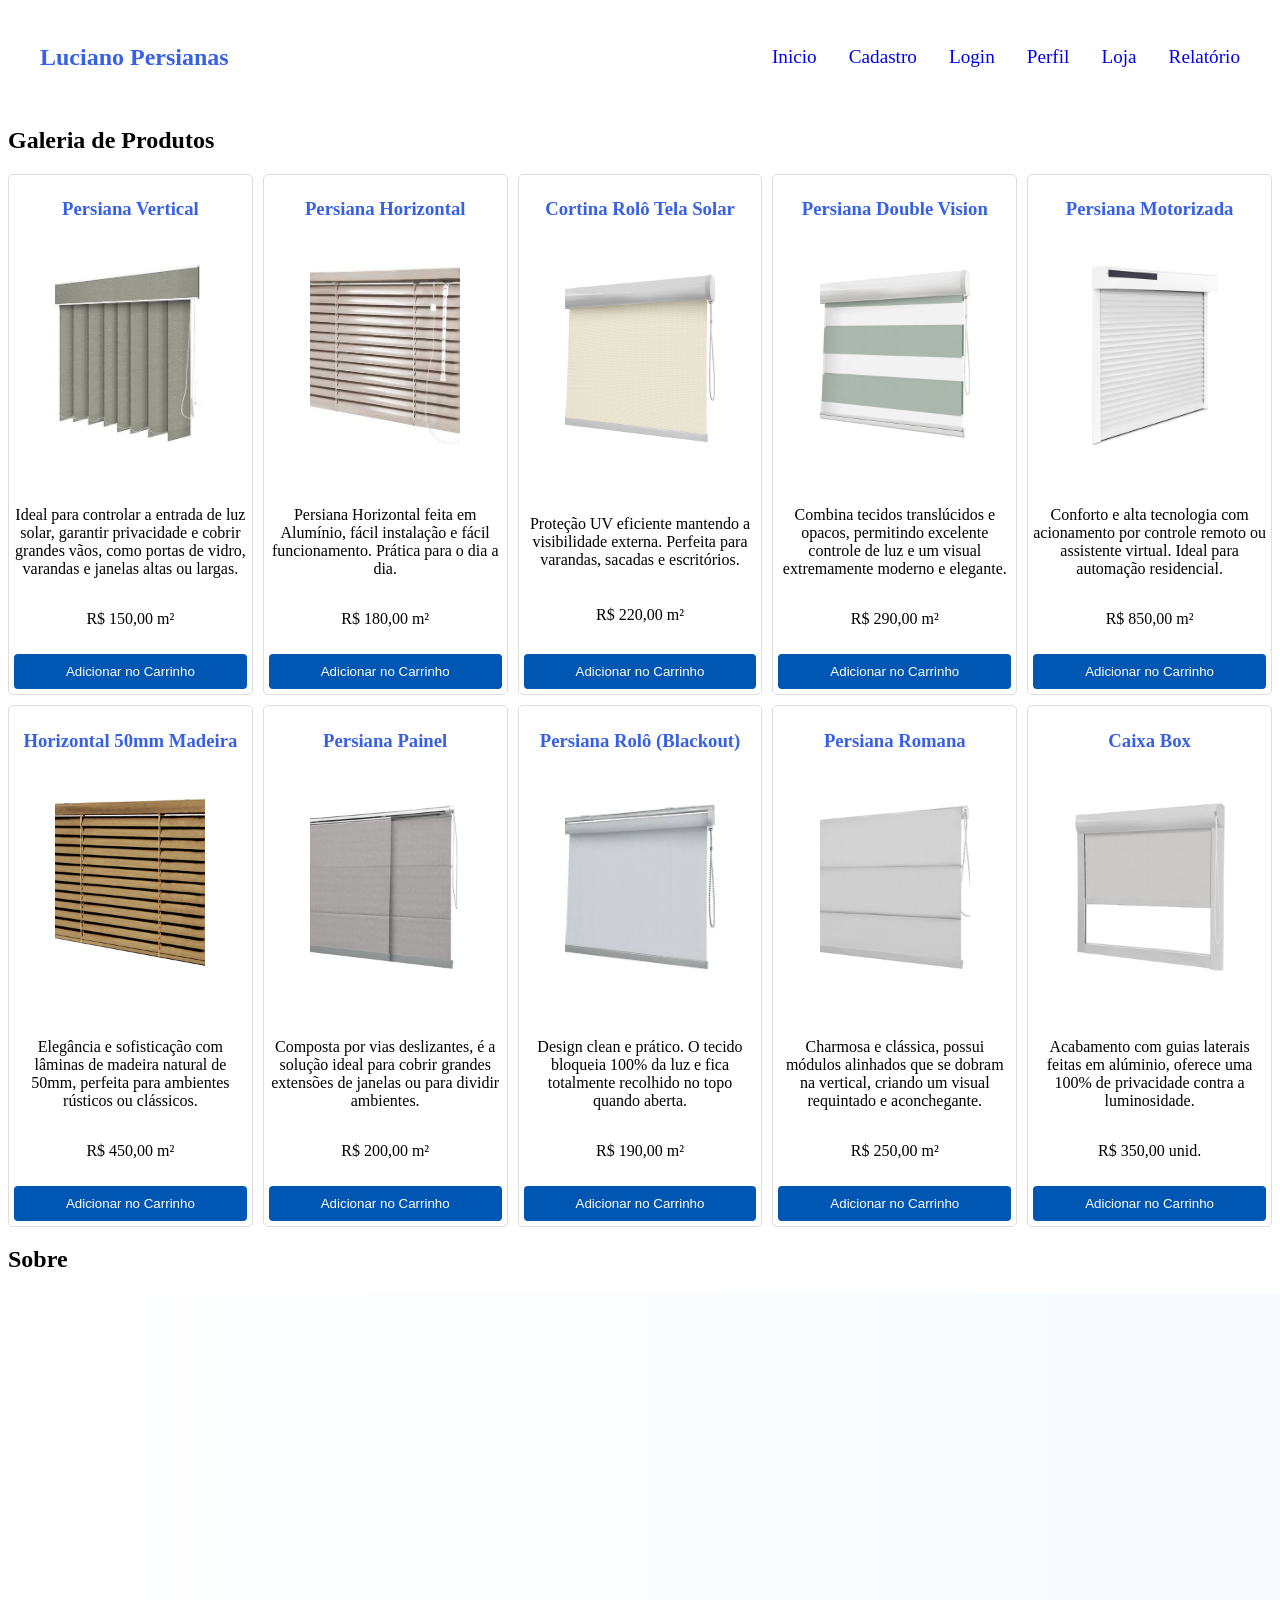
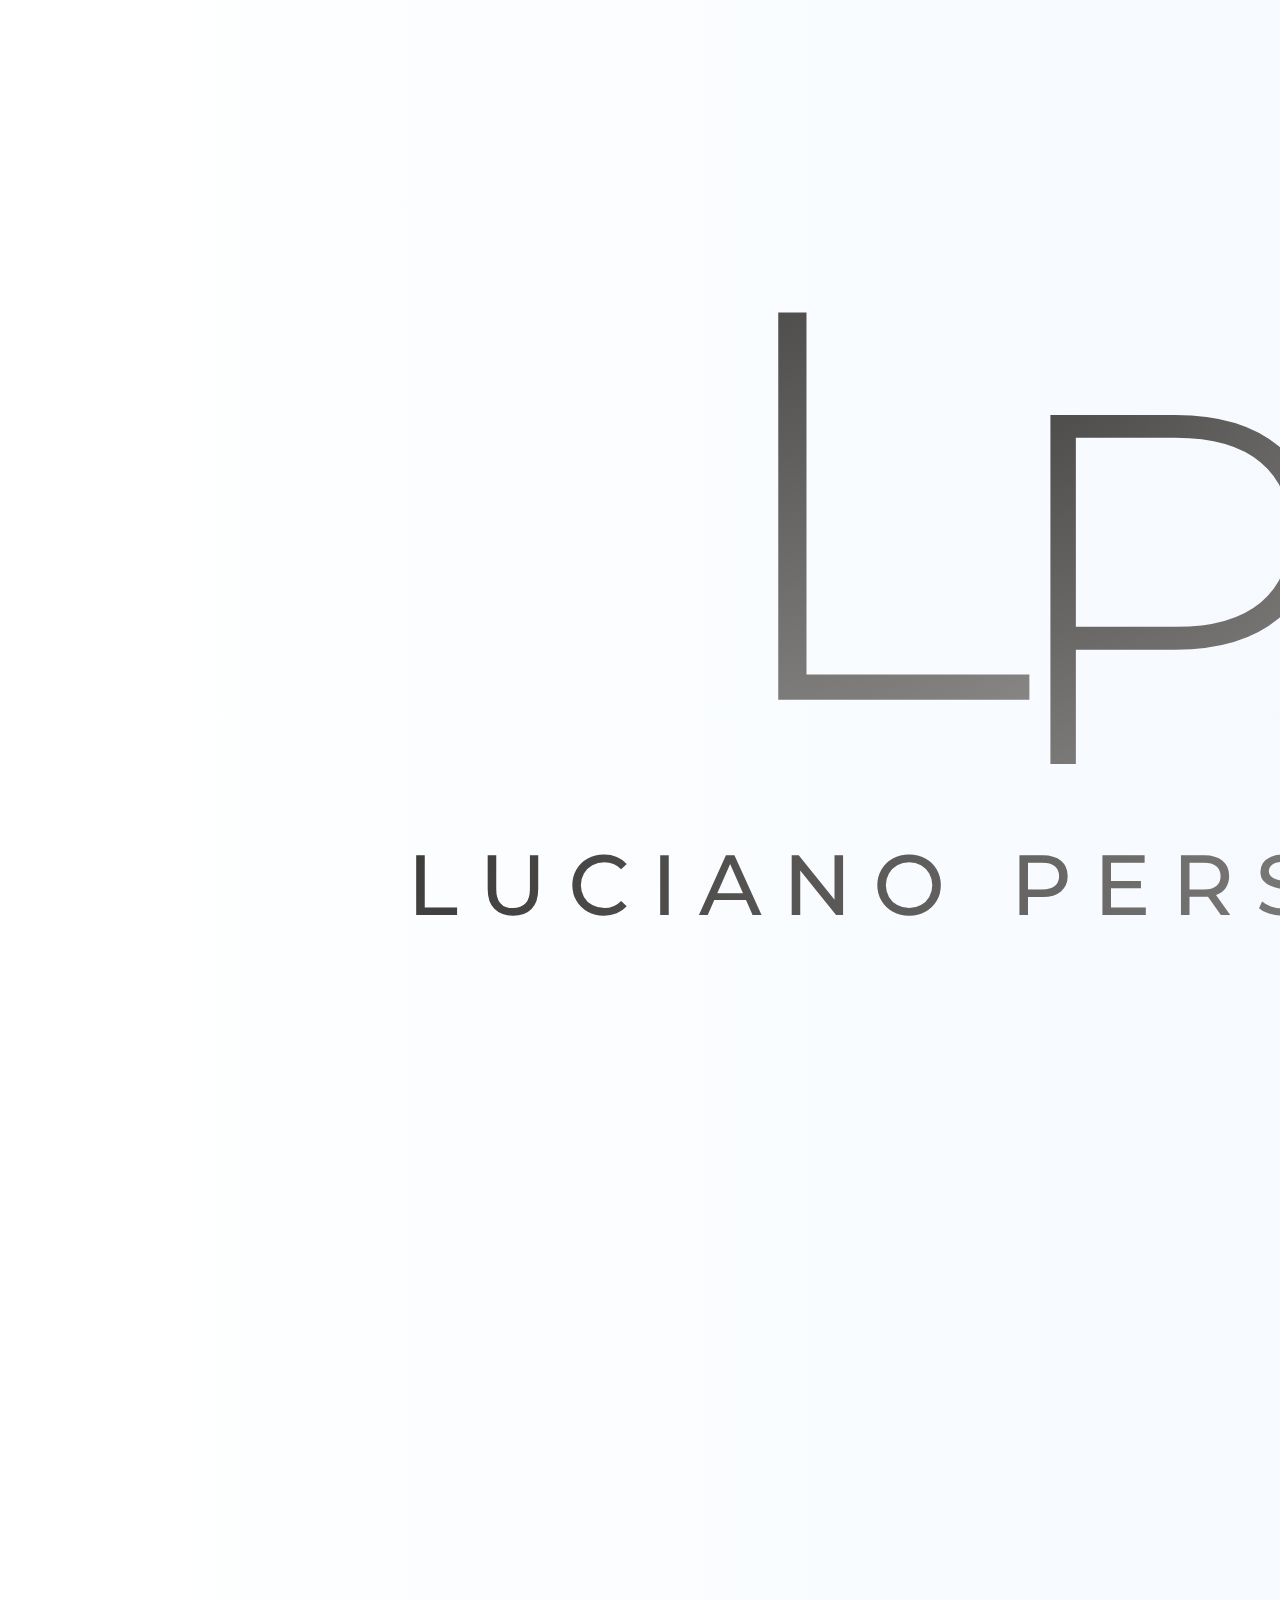
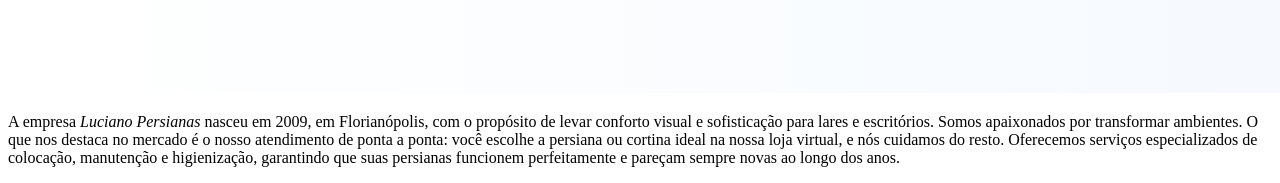
==== index.html @ e9056ab2 "Add: Seção de descrição e sobe a loja, além de adição de tags H2 para representar as seções" ====
<!DOCTYPE html>
<html lang="pt-br">
<head>
    <meta charset="UTF-8">
    <meta name="viewport" content="width=device-width, initial-scale=1.0">
    <title>Luciano Persianas - Loja Virtual</title>
    <link rel="shortcut icon" href="projeto-luciano-persianas/assets/images/logoFavIcon.png" type="image/x-icon">
    <link rel="stylesheet" href="projeto-luciano-persianas/css/base.css">
</head>
<body>
    <header>
        <nav class="navbar">
            <h1>Luciano Persianas</h1>
            <ul class="nav-links">
                <li><a href="#galeria-produtos">Inicio</a></li>
                <li><a href="projeto-luciano-persianas/pages/cadastro.html">Cadastro</a></li>
                <li><a href="projeto-luciano-persianas/pages/login.html">Login</a></li>
                <li><a href="projeto-luciano-persianas/pages/perfil.html">Perfil</a></li>
                <li><a href="projeto-luciano-persianas/pages/loja.html">Loja</a></li>
                <li><a href="projeto-luciano-persianas/pages/relatorio.html">Relatório</a></li>
            </ul>
        </nav>
    </header>
    <main>
        <h2>Galeria de Produtos</h2>
        <section class="galeria-produtos">
            <article class="cartao-produto">
                <h3>Persiana Vertical</h3>
                <figure>
                    <img src="projeto-luciano-persianas/assets/images/persianaVertical.jpg" alt="Imagem de Persiana Vertical" class="img-produto">
                </figure>
                <p>Ideal para controlar a entrada de luz solar, garantir privacidade e cobrir grandes vãos, como portas de vidro, varandas e janelas altas ou largas.</p>
                <p class="preco-produto">R$ 150,00 m²</p>
                <button>Adicionar no Carrinho</button>
            </article>
            <article class="cartao-produto">
                <h3>Persiana Horizontal</h3>
                <figure>
                    <img src="projeto-luciano-persianas/assets/images/persianaHorizontal.jpg" alt="Imagem de Persiana Horizontal" class="img-produto">
                </figure>
                <p>Persiana Horizontal feita em Alumínio, fácil instalação e fácil funcionamento. Prática para o dia a dia.</p>
                <p class="preco-produto">R$ 180,00 m²</p>
                <button>Adicionar no Carrinho</button>
            </article>
            <article class="cartao-produto">
                <h3>Cortina Rolô Tela Solar</h3>
                <figure>
                    <img src="projeto-luciano-persianas/assets/images/cortinaRoloTelaSolar.jpg" alt="Imagem de Cortina Rolô Tela Solar" class="img-produto">
                </figure>
                <p>Proteção UV eficiente mantendo a visibilidade externa. Perfeita para varandas, sacadas e escritórios.</p>
                <p class="preco-produto">R$ 220,00 m²</p>
                <button>Adicionar no Carrinho</button>
            </article>
            <article class="cartao-produto">
                <h3>Persiana Double Vision</h3>
                <figure>
                    <img src="projeto-luciano-persianas/assets/images/doubleVision.jpg" alt="Imagem de Persiana Double Vision" class="img-produto">
                </figure>
                <p>Combina tecidos translúcidos e opacos, permitindo excelente controle de luz e um visual extremamente moderno e elegante.</p>
                <p class="preco-produto">R$ 290,00 m²</p>
                <button>Adicionar no Carrinho</button>
            </article>
            <article class="cartao-produto">
                <h3>Persiana Motorizada</h3>
                <figure>
                    <img src="projeto-luciano-persianas/assets/images/motorizada.jpg.webp" alt="Imagem de Persiana Motorizada" class="img-produto">
                </figure>
                <p>Conforto e alta tecnologia com acionamento por controle remoto ou assistente virtual. Ideal para automação residencial.</p>
                <p class="preco-produto">R$ 850,00 m²</p>
                <button>Adicionar no Carrinho</button>
            </article>
            <article class="cartao-produto">
                <h3>Horizontal 50mm Madeira</h3>
                <figure>
                    <img src="projeto-luciano-persianas/assets/images/persianaHorizontal50mmMadeira.jpg" alt="Imagem de Persiana Horizontal Madeira" class="img-produto">
                </figure>
                <p>Elegância e sofisticação com lâminas de madeira natural de 50mm, perfeita para ambientes rústicos ou clássicos.</p>
                <p class="preco-produto">R$ 450,00 m²</p>
                <button>Adicionar no Carrinho</button>
            </article>
            <article class="cartao-produto">
                <h3>Persiana Painel</h3>
                <figure>
                    <img src="projeto-luciano-persianas/assets/images/persianaPainel.jpg" alt="Imagem de Persiana Painel" class="img-produto">
                </figure>
                <p>Composta por vias deslizantes, é a solução ideal para cobrir grandes extensões de janelas ou para dividir ambientes.</p>
                <p class="preco-produto">R$ 200,00 m²</p>
                <button>Adicionar no Carrinho</button>
            </article>
            <article class="cartao-produto">
                <h3>Persiana Rolô (Blackout)</h3>
                <figure>
                    <img src="projeto-luciano-persianas/assets/images/persianaRolo.jpg" alt="Imagem de Persiana Rolô" class="img-produto">
                </figure>
                <p>Design clean e prático. O tecido bloqueia 100% da luz e fica totalmente recolhido no topo quando aberta.</p>
                <p class="preco-produto">R$ 190,00 m²</p>
                <button>Adicionar no Carrinho</button>
            </article>
            <article class="cartao-produto">
                <h3>Persiana Romana</h3>
                <figure>
                    <img src="projeto-luciano-persianas/assets/images/persianaRomana.jpg" alt="Imagem de Persiana Romana" class="img-produto">
                </figure>
                <p>Charmosa e clássica, possui módulos alinhados que se dobram na vertical, criando um visual requintado e aconchegante.</p>
                <p class="preco-produto">R$ 250,00 m²</p>
                <button>Adicionar no Carrinho</button>
            </article>
            <article class="cartao-produto">
                <h3>Caixa Box</h3>
                <figure>
                    <img src="projeto-luciano-persianas/assets/images/caixaBox.jpg" alt="Imagem de Caixa Box" class="img-produto">
                </figure>
                <p>Acabamento com guias laterais feitas em alúminio, oferece uma 100% de privacidade contra a luminosidade.</p>
                <p class="preco-produto">R$ 350,00 unid.</p>
                <button>Adicionar no Carrinho</button>
            </article>
        </section>
        <h2>Sobre</h2>
        <section class="secao-descricao">
            <article class="layout-descricao">
                <figure>
                    <img src="projeto-luciano-persianas/assets/images/logo.png" alt="Logo empresa Luciano Persianas" class="logo">
                </figure>
            </article>
            <article class="texto-descricao">
                <p>A empresa <em>Luciano Persianas</em> nasceu em 2009, em Florianópolis, com o propósito de levar conforto visual e sofisticação para lares e escritórios. Somos apaixonados por transformar ambientes. O que nos destaca no mercado é o nosso atendimento de ponta a ponta: você escolhe a persiana ou cortina ideal na nossa loja virtual, e nós cuidamos do resto. Oferecemos serviços especializados de colocação, manutenção e higienização, garantindo que suas persianas funcionem perfeitamente e pareçam sempre novas ao longo dos anos.</p>
            </article>
        </section>
    </main>
    <footer>
    </footer>
</body>
</html>
---- projeto-luciano-persianas/css/base.css ----
body {
    background-color: rgb(255, 255, 255);
}

.navbar {
  display: flex;
  justify-content: space-between;
  align-items: center;
  padding: 1rem 2rem;
}

h1, h3 {
    color: rgb(55, 96, 233);
}

.nav-links {
  list-style: none;
  display: flex;
  gap: 2rem;
}

a {
    text-decoration: none;
    font-size: larger;
}

.galeria-produtos {
    display: grid;
    grid-template-columns: repeat(5, 1fr);
    grid-template-rows: repeat(2, auto);
    gap: 10px;
    margin: 0 auto;
}

.cartao-produto {
    border: 1px solid #ddd;
    border-radius: 5px;
    text-align: center;
    padding: 5px;
    display: flex;
    flex-direction: column;
    justify-content: space-between;
}

.img-produto {
    width: 150px;
    object-fit: cover;
    border-radius: 4px;
    margin-bottom: 15px;
    height: 200px;
}

.cartao-produto button {
    background-color: #0056b3;
    color: white;
    border: none;
    padding: 10px;
    border-radius: 4px;
    cursor: pointer;
    margin-top: 10px;
}

.cartao-produto button:hover {
    background-color: #004494;
}
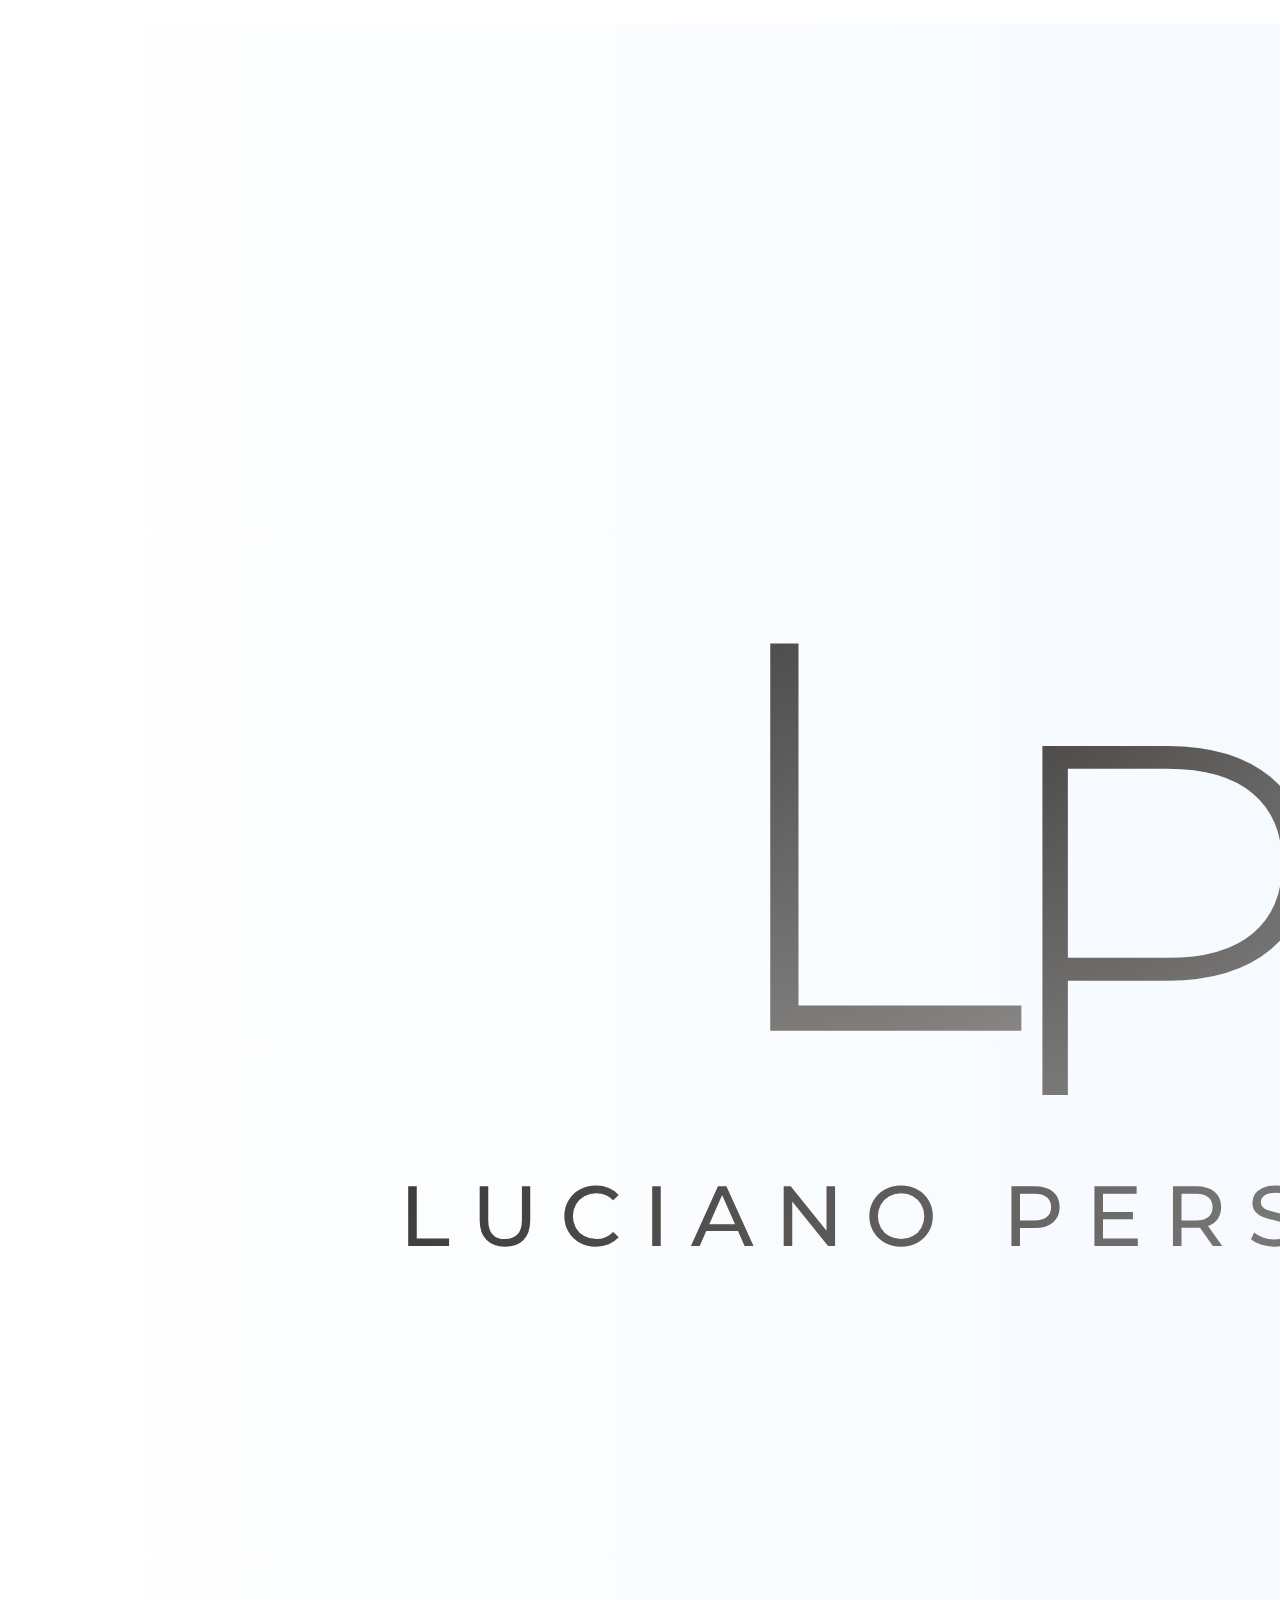
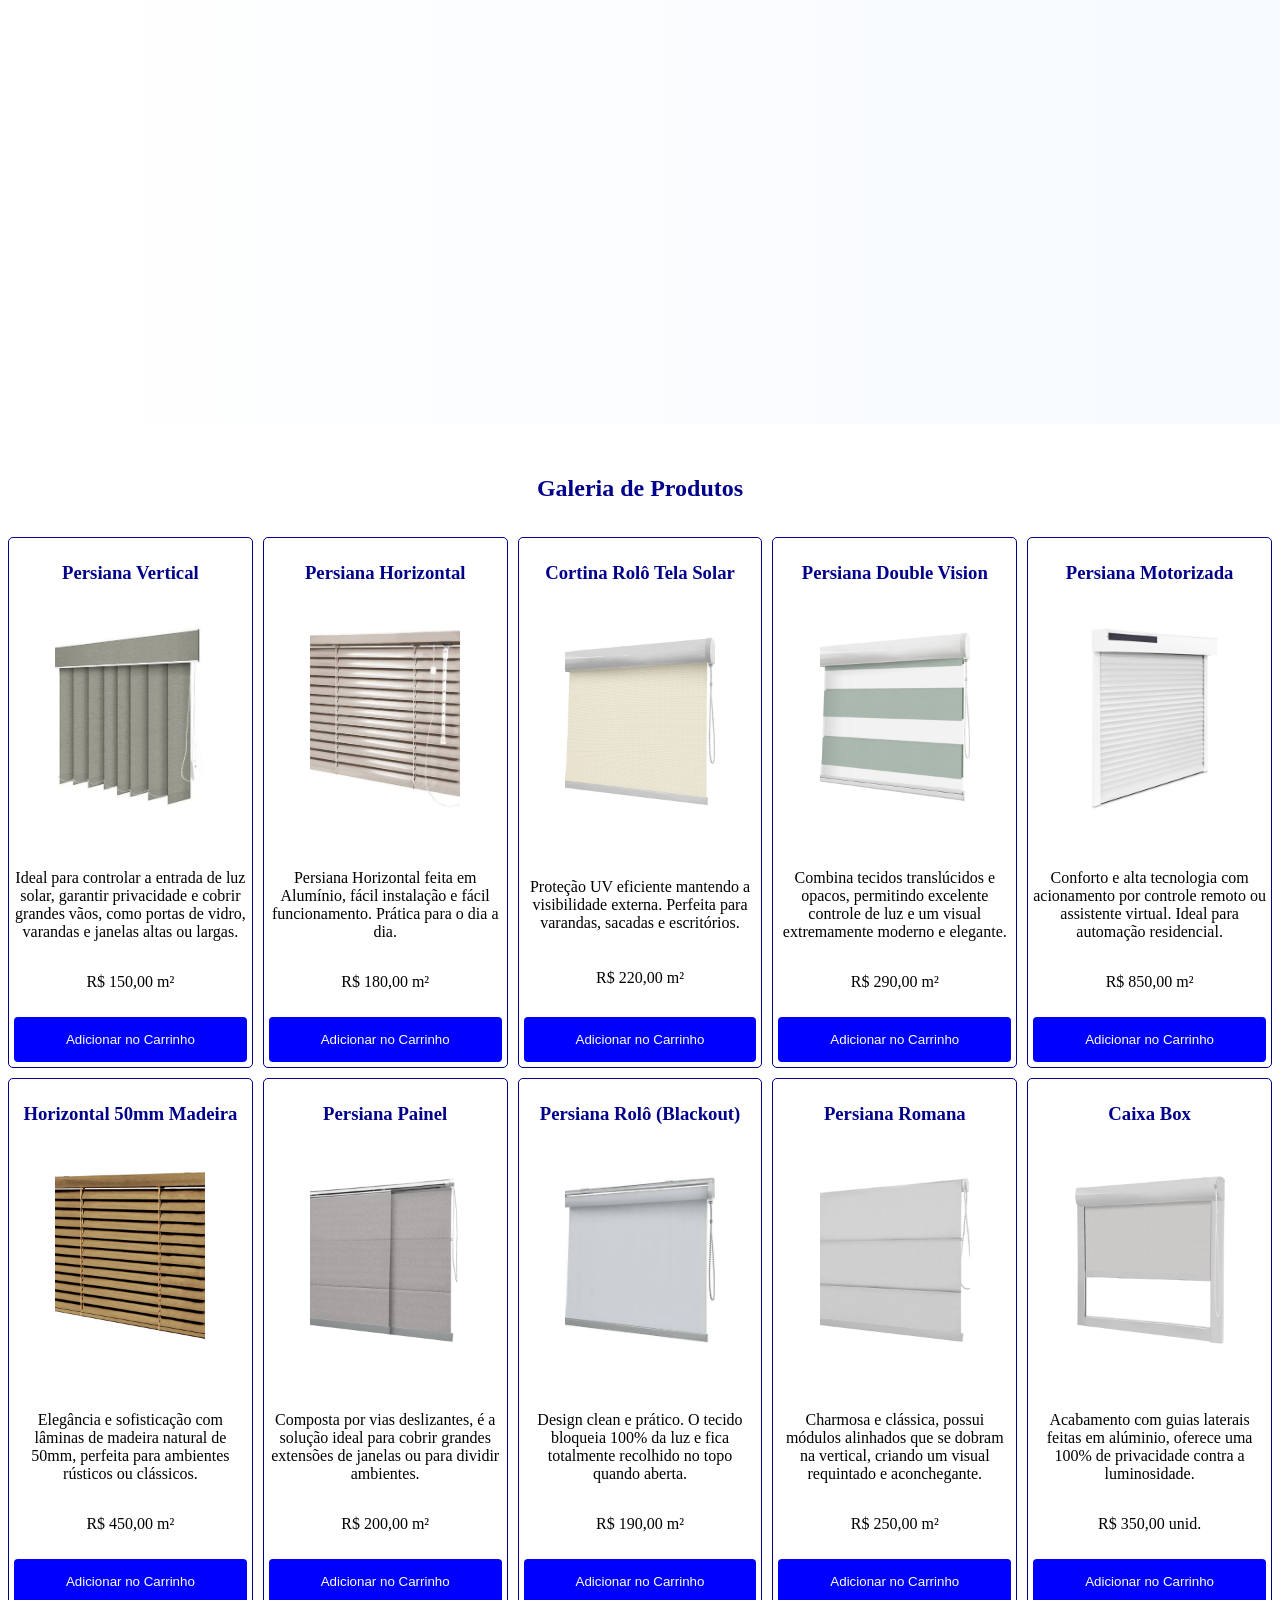
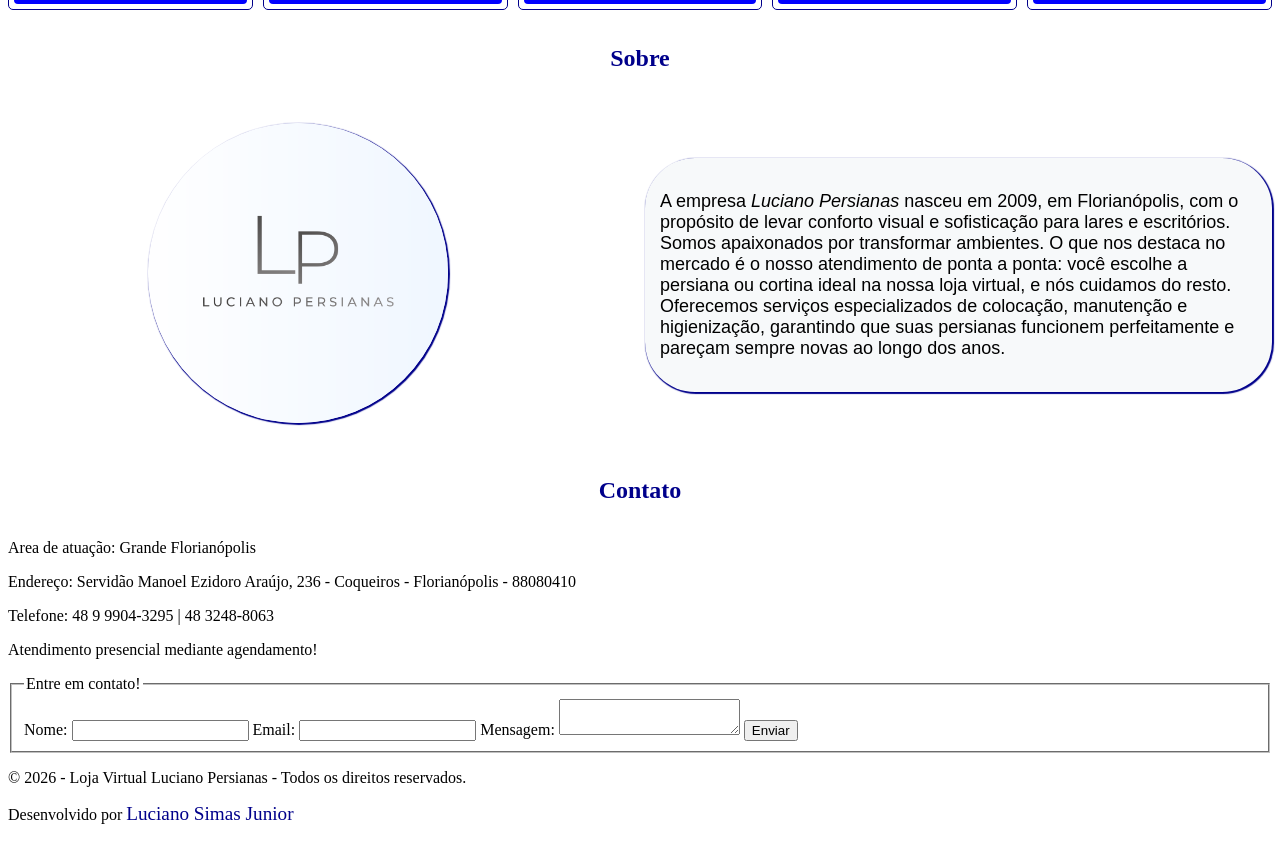
==== commit 582ae4f7: "Add: Estrutura HTML da seção de contato e footer" ====
--- a/index.html
+++ b/index.html
@@ -10,7 +10,7 @@
 <body>
     <header>
         <nav class="navbar">
-            <h1>Luciano Persianas</h1>
+            <img src="projeto-luciano-persianas/assets/images/logo.png" alt="Logo empresa Luciano Persianas" class="logo-navbar">
             <ul class="nav-links">
                 <li><a href="#galeria-produtos">Inicio</a></li>
                 <li><a href="projeto-luciano-persianas/pages/cadastro.html">Cadastro</a></li>
@@ -126,8 +126,33 @@
                 <p>A empresa <em>Luciano Persianas</em> nasceu em 2009, em Florianópolis, com o propósito de levar conforto visual e sofisticação para lares e escritórios. Somos apaixonados por transformar ambientes. O que nos destaca no mercado é o nosso atendimento de ponta a ponta: você escolhe a persiana ou cortina ideal na nossa loja virtual, e nós cuidamos do resto. Oferecemos serviços especializados de colocação, manutenção e higienização, garantindo que suas persianas funcionem perfeitamente e pareçam sempre novas ao longo dos anos.</p>
             </article>
         </section>
+        <h2>Contato</h2>
+        <section class="secao-contato">
+            <article class="info-contato">
+                <p><span>Area de atuação:  </span>Grande Florianópolis</p>
+                <p><span>Endereço:</span> Servidão Manoel Ezidoro Araújo, 236 - Coqueiros - Florianópolis - 88080410</p>
+                <p><span>Telefone:</span> 48 9 9904-3295 | 48 3248-8063</p>
+                <p class="info-contato-destaque">Atendimento presencial mediante agendamento!</p>
+            </article>
+            <article>
+                <form action="" class="form-contato">
+                    <fieldset>
+                        <legend>Entre em contato!</legend>
+                        <label for="nome">Nome:</label>
+                        <input type="text" name="nome" id="nome" required>
+                        <label for="email">Email: </label>
+                        <input type="email" name="email" id="email"required>
+                        <label for="mensagem">Mensagem:</label>
+                        <textarea name="mensagem" id="mensagem"></textarea>
+                        <button type="submit">Enviar</button>
+                    </fieldset>
+                </form>
+            </article>
+        </section>
     </main>
     <footer>
+        <p>&copy; 2026 - Loja Virtual Luciano Persianas - Todos os direitos reservados.</p>
+        <p>Desenvolvido por <a href="https://github.com/thesimas" target="_blank">Luciano Simas Junior</a></p>
     </footer>
 </body>
 </html>
--- a/projeto-luciano-persianas/css/base.css
+++ b/projeto-luciano-persianas/css/base.css
@@ -1,5 +1,5 @@
 body {
-    background-color: rgb(255, 255, 255);
+    background-color: white;
 }
 
 .navbar {
@@ -10,7 +10,13 @@
 }
 
 h1, h3 {
-    color: rgb(55, 96, 233);
+    color: darkblue;
+}
+
+h2 {
+    text-align: center;
+    padding: 15px;
+    color: darkblue;
 }
 
 .nav-links {
@@ -22,6 +28,11 @@
 a {
     text-decoration: none;
     font-size: larger;
+    color: darkblue;
+}
+
+a:hover{
+    color: blue;
 }
 
 .galeria-produtos {
@@ -33,7 +44,7 @@
 }
 
 .cartao-produto {
-    border: 1px solid #ddd;
+    border: 1px solid darkblue;
     border-radius: 5px;
     text-align: center;
     padding: 5px;
@@ -51,15 +62,40 @@
 }
 
 .cartao-produto button {
-    background-color: #0056b3;
+    background-color: blue;
     color: white;
     border: none;
-    padding: 10px;
+    padding: 15px;
     border-radius: 4px;
     cursor: pointer;
     margin-top: 10px;
 }
 
 .cartao-produto button:hover {
-    background-color: #004494;
+    background-color: darkblue;
+}
+
+.secao-descricao {
+    display: grid;
+    grid-template-columns: repeat(2, 1fr);
+    grid-template-rows: repeat(1, auto);
+    gap: 10px;
+    margin: 0 auto;
+}
+
+.logo {                         
+    width: 300px;
+    border-radius: 150px;
+    margin-left: 100px;
+    box-shadow: 1px 1px 1px 1px darkblue;
+}
+
+.texto-descricao {
+    font-size: large;
+    font-family: 'Segoe UI', Tahoma, Geneva, Verdana, sans-serif;
+    margin: auto;
+    padding: 15px;
+    background-color: rgb(247, 249, 250);
+    border-radius: 50px;
+    box-shadow: 1px 1px 1px 1px darkblue;
 }
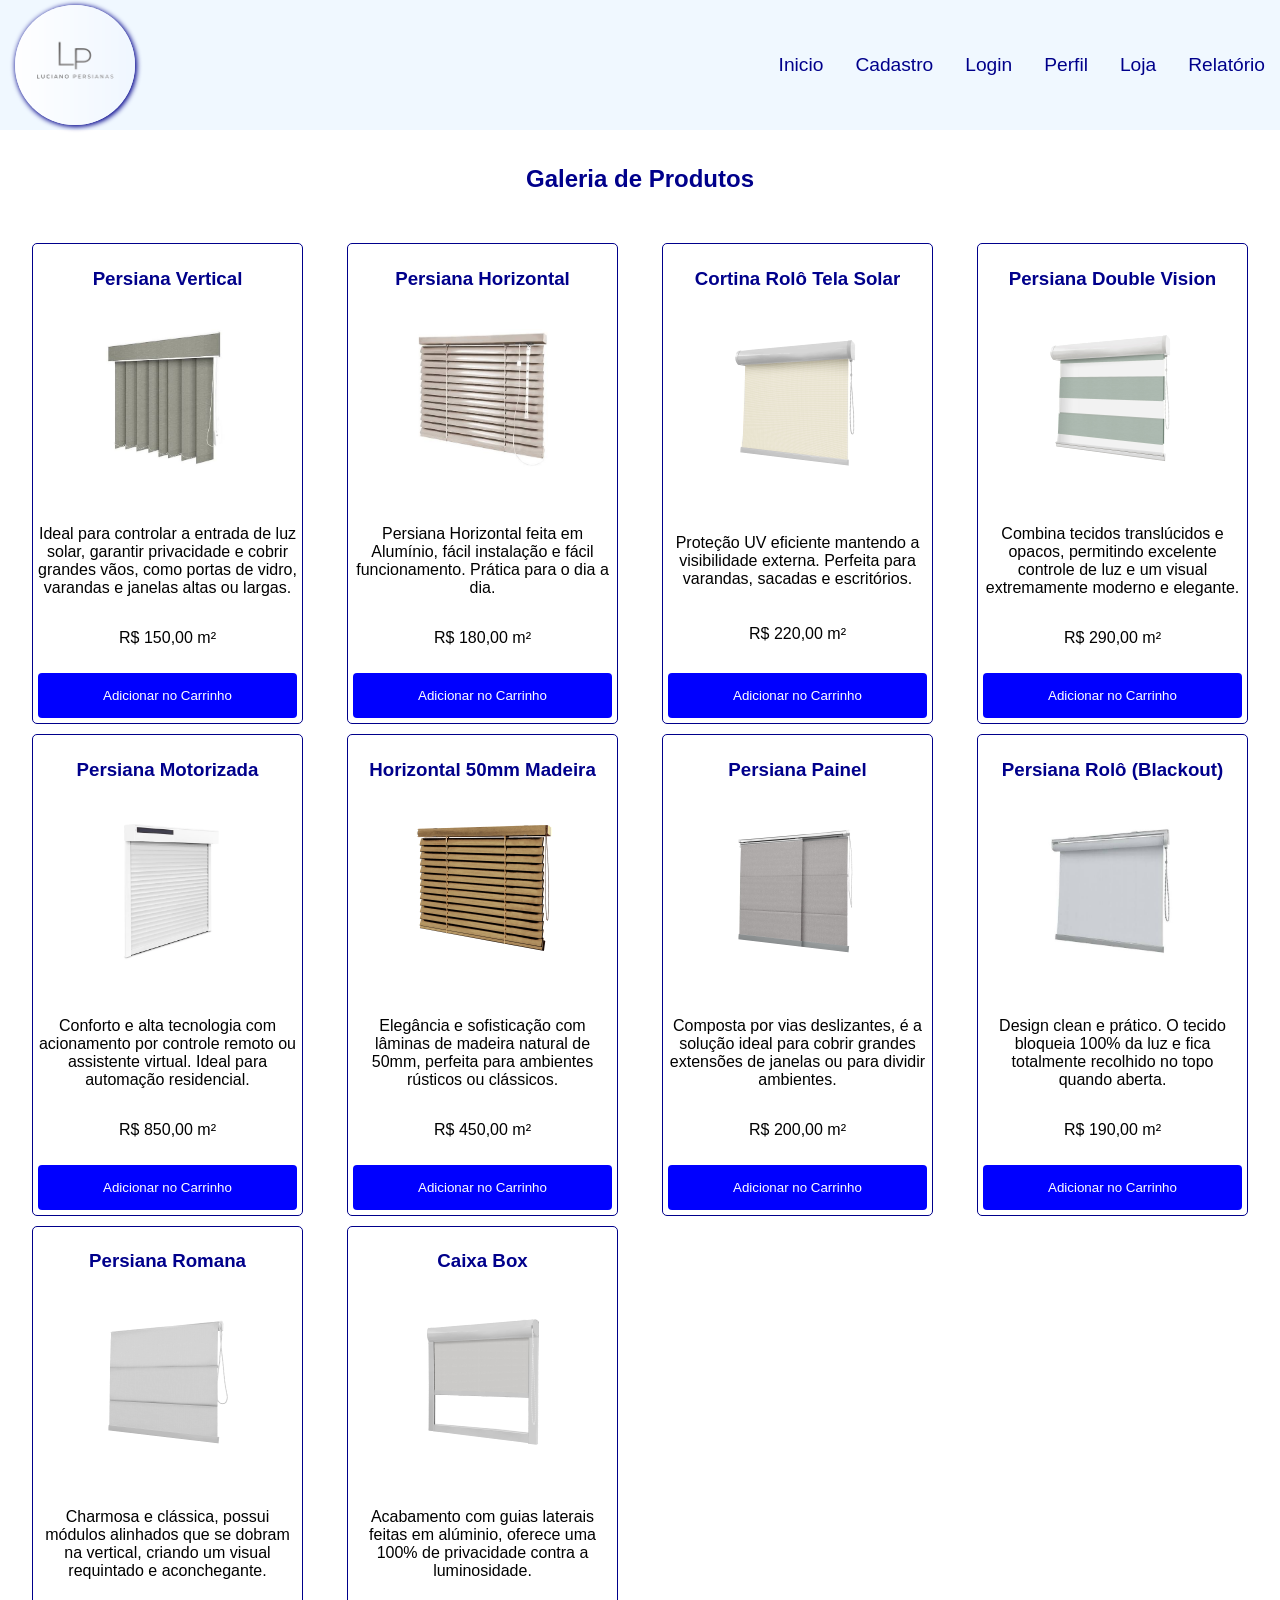
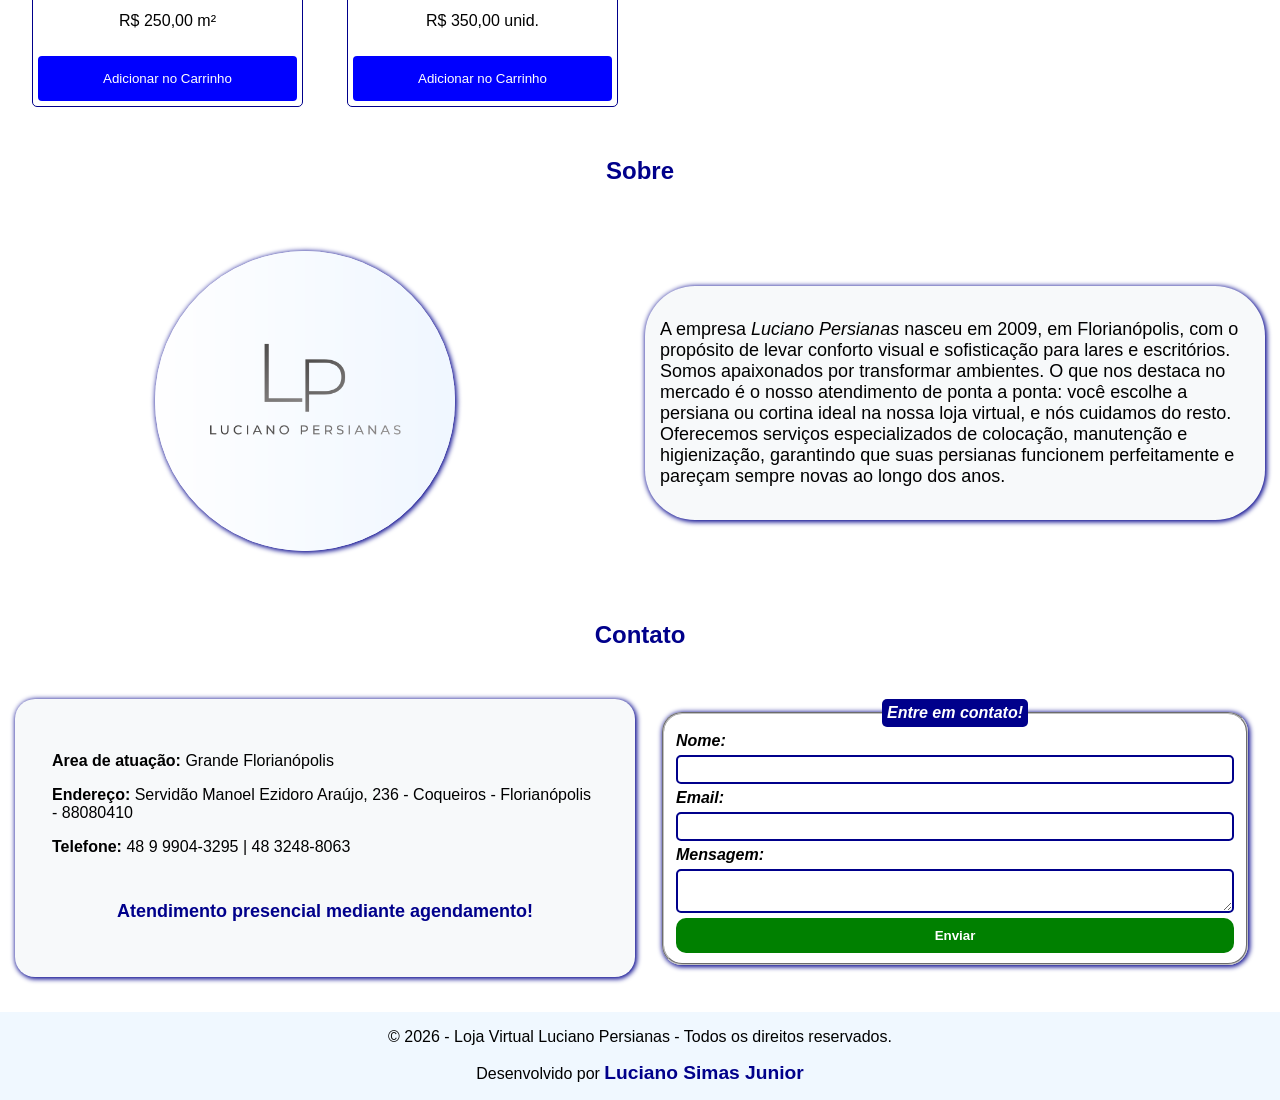
==== commit bd15b87b: "Refactor: Descentralização das responsabilidades dos css." ====
--- a/index.html
+++ b/index.html
@@ -5,7 +5,12 @@
     <meta name="viewport" content="width=device-width, initial-scale=1.0">
     <title>Luciano Persianas - Loja Virtual</title>
     <link rel="shortcut icon" href="projeto-luciano-persianas/assets/images/logoFavIcon.png" type="image/x-icon">
+    <link rel="stylesheet" href="projeto-luciano-persianas/css/forms.css">
     <link rel="stylesheet" href="projeto-luciano-persianas/css/base.css">
+    <link rel="stylesheet" href="projeto-luciano-persianas/css/layout.css">
+    <link rel="stylesheet" href="projeto-luciano-persianas/css/cards.css">
+    <link rel="stylesheet" href="projeto-luciano-persianas/css/componentes.css">
+    <link rel="stylesheet" href="../css/responsivo.css">
 </head>
 <body>
     <header>
@@ -135,8 +140,8 @@
                 <p class="info-contato-destaque">Atendimento presencial mediante agendamento!</p>
             </article>
             <article>
-                <form action="" class="form-contato">
-                    <fieldset>
+                <form action="">
+                    <fieldset class="form-contato">
                         <legend>Entre em contato!</legend>
                         <label for="nome">Nome:</label>
                         <input type="text" name="nome" id="nome" required>
--- a/projeto-luciano-persianas/css/forms.css
+++ b/projeto-luciano-persianas/css/forms.css
@@ -0,0 +1,99 @@
+/* Estilização de Formulario */
+
+fieldset {
+    display: flex;
+    flex-direction: column;
+    box-shadow: 1px 1px 5px 1px darkblue;
+    gap: 3px;
+    margin: 30px auto;
+    width: 50%;
+    border-radius: 10px;
+}
+
+legend {
+    text-align: center;
+    background-color: darkblue;
+    border-radius: 5px;
+    color: white;
+    padding: 5px;
+    font-weight: bold;
+}
+
+fieldset label, legend {
+    font-weight: bold;
+    font-style: italic;
+}
+
+fieldset input, textarea{
+    padding: 5px;
+    border: 2px solid darkblue;
+    border-radius: 5px;
+    max-height: max-content;
+}
+
+fieldset button {
+    padding: 10px;
+    border: none;
+    background-color: green;
+    color: white;
+    cursor: pointer;
+    font-weight: bolder;
+    border-radius: 10px;
+}
+
+fieldset button:hover {
+    background-color: darkgreen;
+}
+
+
+/* Estilização da Tabela Pedidos no perfil */
+
+table {
+    padding: 10px;
+    border: 1px solid darkblue;
+    border-radius: 10px;
+    box-shadow: 1px 1px 5px 1px darkblue;
+    width: 90%;
+}
+
+table th, td {
+    padding: 8px;
+    background-color: aliceblue;
+    text-align: left;
+    border-bottom: 5px solid #0857e0;
+}
+
+/* Estilização das Mensagens abaixo do forms de cadastro e login*/
+
+.login {
+    margin: auto;
+    width: 50%;
+}
+
+.cadastro {
+    margin: 0 auto;
+    width: 50%;
+}
+
+.cadastro-logar {
+    text-align: center;
+    margin: auto;
+    font-weight: bold;
+    width: 50%;
+}
+
+/* Ajuste na altura do form do login */
+
+.form-login {
+    margin-top: 100px;
+}
+
+
+/* Estilização do FORMS no index */
+.form-contato {
+    box-shadow: 1px 1px 5px 1px darkblue;
+    gap: 5px;
+    margin:  0 auto;
+    border-radius: 20px;
+    width: 90%;
+}
--- a/projeto-luciano-persianas/css/base.css
+++ b/projeto-luciano-persianas/css/base.css
@@ -1,12 +1,15 @@
 body {
+    margin: 0;
+    padding: 0;
     background-color: white;
+    font-family: Arial, Helvetica, sans-serif;
+    display: flex;
+    flex-direction: column;
+    min-height: 100vh;
 }
 
-.navbar {
-  display: flex;
-  justify-content: space-between;
-  align-items: center;
-  padding: 1rem 2rem;
+main {
+    flex: 1;
 }
 
 h1, h3 {
@@ -19,12 +22,6 @@
     color: darkblue;
 }
 
-.nav-links {
-  list-style: none;
-  display: flex;
-  gap: 2rem;
-}
-
 a {
     text-decoration: none;
     font-size: larger;
@@ -34,68 +31,3 @@
 a:hover{
     color: blue;
 }
-
-.galeria-produtos {
-    display: grid;
-    grid-template-columns: repeat(5, 1fr);
-    grid-template-rows: repeat(2, auto);
-    gap: 10px;
-    margin: 0 auto;
-}
-
-.cartao-produto {
-    border: 1px solid darkblue;
-    border-radius: 5px;
-    text-align: center;
-    padding: 5px;
-    display: flex;
-    flex-direction: column;
-    justify-content: space-between;
-}
-
-.img-produto {
-    width: 150px;
-    object-fit: cover;
-    border-radius: 4px;
-    margin-bottom: 15px;
-    height: 200px;
-}
-
-.cartao-produto button {
-    background-color: blue;
-    color: white;
-    border: none;
-    padding: 15px;
-    border-radius: 4px;
-    cursor: pointer;
-    margin-top: 10px;
-}
-
-.cartao-produto button:hover {
-    background-color: darkblue;
-}
-
-.secao-descricao {
-    display: grid;
-    grid-template-columns: repeat(2, 1fr);
-    grid-template-rows: repeat(1, auto);
-    gap: 10px;
-    margin: 0 auto;
-}
-
-.logo {                         
-    width: 300px;
-    border-radius: 150px;
-    margin-left: 100px;
-    box-shadow: 1px 1px 1px 1px darkblue;
-}
-
-.texto-descricao {
-    font-size: large;
-    font-family: 'Segoe UI', Tahoma, Geneva, Verdana, sans-serif;
-    margin: auto;
-    padding: 15px;
-    background-color: rgb(247, 249, 250);
-    border-radius: 50px;
-    box-shadow: 1px 1px 1px 1px darkblue;
-}
--- a/projeto-luciano-persianas/css/layout.css
+++ b/projeto-luciano-persianas/css/layout.css
@@ -0,0 +1,49 @@
+/* Estilização do Navbar e footer */
+.navbar {
+  display: flex;
+  justify-content: space-between;
+  align-items: center;
+  padding: 15px;
+  background-color: aliceblue;
+  height: 100px;
+}
+
+.nav-links {
+  list-style: none;
+  display: flex;
+  gap: 2rem;
+}
+
+.logo-navbar {                        
+    width: 120px;
+    box-shadow: 1px 1px 5px 1px darkblue;
+    border-radius: 70px;
+}
+
+footer {
+    text-align: center;
+    background-color: aliceblue;
+}
+
+footer p a {
+    text-decoration: none;
+    font-weight: bold;
+    color: darkblue;
+}
+
+/* Estilização do MAIN de RELATORIO.html */
+.relatorio-display-grid {
+    display: grid;
+    grid-template-columns: 1fr 1fr;
+    gap: 5px;
+    margin: 1rem 1rem; 
+    padding: 10px;
+}
+
+/* Estilização do MAIN de LOJA.html */
+.loja-display-grid {
+    display: grid;
+    grid-template-columns: 2fr 1fr;
+    gap: 5px;
+    margin: 1rem 1rem;
+}
--- a/projeto-luciano-persianas/css/cards.css
+++ b/projeto-luciano-persianas/css/cards.css
@@ -0,0 +1,42 @@
+/* Estilização dos Cards */
+
+.galeria-produtos {
+    display: grid;
+    grid-template-columns: repeat(auto-fit, minmax(280px, 1fr));
+    grid-template-rows: repeat(2, auto);
+    gap: 10px;
+    margin: 0 auto;
+    padding: 15px;
+}
+
+.cartao-produto {
+    border: 1px solid darkblue;
+    border-radius: 5px;
+    text-align: center;
+    padding: 5px;
+    display: flex;
+    flex-direction: column;
+    justify-content: space-between;
+}
+
+.img-produto {
+    width: 150px;
+    object-fit: cover;
+    border-radius: 4px;
+    margin-bottom: 15px;
+    height: 200px;
+}
+
+.cartao-produto button {
+    background-color: blue;
+    color: white;
+    border: none;
+    padding: 15px;
+    border-radius: 4px;
+    cursor: pointer;
+    margin-top: 10px;
+}
+
+.cartao-produto button:hover {
+    background-color: darkblue;
+}
--- a/projeto-luciano-persianas/css/componentes.css
+++ b/projeto-luciano-persianas/css/componentes.css
@@ -0,0 +1,158 @@
+/* ------------------ Vai reunir todas as classes aleatoria dos html's ------------------ */
+
+/* Estilização do SOBRE no index */
+.secao-descricao {
+    display: grid;
+    grid-template-columns: repeat(2, 1fr);
+    grid-template-rows: repeat(1, auto);
+    gap: 10px;
+    margin: 0 auto;
+    padding: 15px;
+}
+
+.logo {                         
+    width: 300px;
+    border-radius: 150px;
+    margin-left: 100px;
+    box-shadow: 1px 1px 5px 1px darkblue;
+}
+
+.texto-descricao {
+    font-size: large;
+    margin: auto;
+    padding: 15px;
+    background-color: rgb(247, 249, 250);
+    border-radius: 50px;
+    box-shadow: 1px 1px 5px 1px darkblue;
+}
+
+/* Estilização da seção de contato do index  */
+.secao-contato {
+    display: grid;
+    grid-template-columns: repeat(2, 1fr);
+    grid-template-rows: repeat(1, auto);
+    gap: 10px;
+    margin: 20px auto;
+    padding: 15px;
+}
+
+.info-contato {
+    margin: auto;
+    font-size: medium;
+    padding: 37px;
+    background-color: rgb(247, 249, 250);
+    box-shadow: 1px 1px 5px 1px darkblue;
+    border-radius: 20px;
+}
+
+.info-contato-destaque{
+    text-align: center;
+    font-weight: bold;
+    font-size: large;
+    margin-top: 45px;
+    color: darkblue;
+}
+
+.info-contato span {
+    font-weight: bold;
+}
+
+/* Estilização do Perfil - Formulario de Edição do perfil */
+.espaco-foto {
+    margin: 5px auto;
+}
+
+.foto-perfil {
+    width: 100px;
+}
+
+.perfil-grid {
+    display: grid;
+    grid-template-columns: 1fr 1fr;
+    padding: 15px;
+}
+
+/* Formatação do Layout do conteudo principal de LOJA - produtos e carrinhos*/
+
+.coluna-produtos {
+    display: grid;
+    grid-template-columns: 1fr 1fr;
+    gap: 1rem;
+}
+
+/* Ajuste no Card do Produto de LOJA */
+.cartao-produto {
+    margin: 0 auto;
+    width: 85%;
+}
+
+.img-produto {
+    width: 150px;
+    object-fit: cover;
+    height: 150px;
+}
+
+/* Ajuste na tabela de LOJA - celula e botão*/
+.valor-total {
+    font-weight: bold;
+    font-size: small;
+}
+
+.btn-compra {
+    border: none;
+    cursor: pointer;
+    width: 100%;
+    padding: 10px;
+    background-color: green;
+    color: white;
+    font-weight: bolder;
+    font-size: large;
+}
+
+.btn-remover {
+    cursor: pointer;
+    background-color: red;
+    color: white;
+    border: none;
+    padding: 5px;
+    font-weight: bolder;
+    font-size: small;
+}
+
+/* Estilização do Filtro RELATORIO*/
+.filtro {
+    display: flex;
+    background-color: aliceblue;
+    box-shadow: 1px 1px 5px 1px darkblue;
+    border-radius: 15px;
+    justify-content: space-between;
+    width: 90%;
+    margin-bottom: 20px;
+    margin: auto;
+}
+
+.logo-lupa {
+    width: 50px;
+    border-radius: 50px;
+}
+
+.filtro label {
+    margin: auto;
+}
+
+.filtro select, button, input {
+    border-radius: 15px;
+    cursor: pointer;
+    text-align: center;
+}
+
+.btn-pesquisar {
+    background-color: green;
+    font-size: medium;
+    font-weight: bold;
+    color: white;
+}
+
+.btn-pesquisar:hover{
+    background-color: darkgreen;
+}
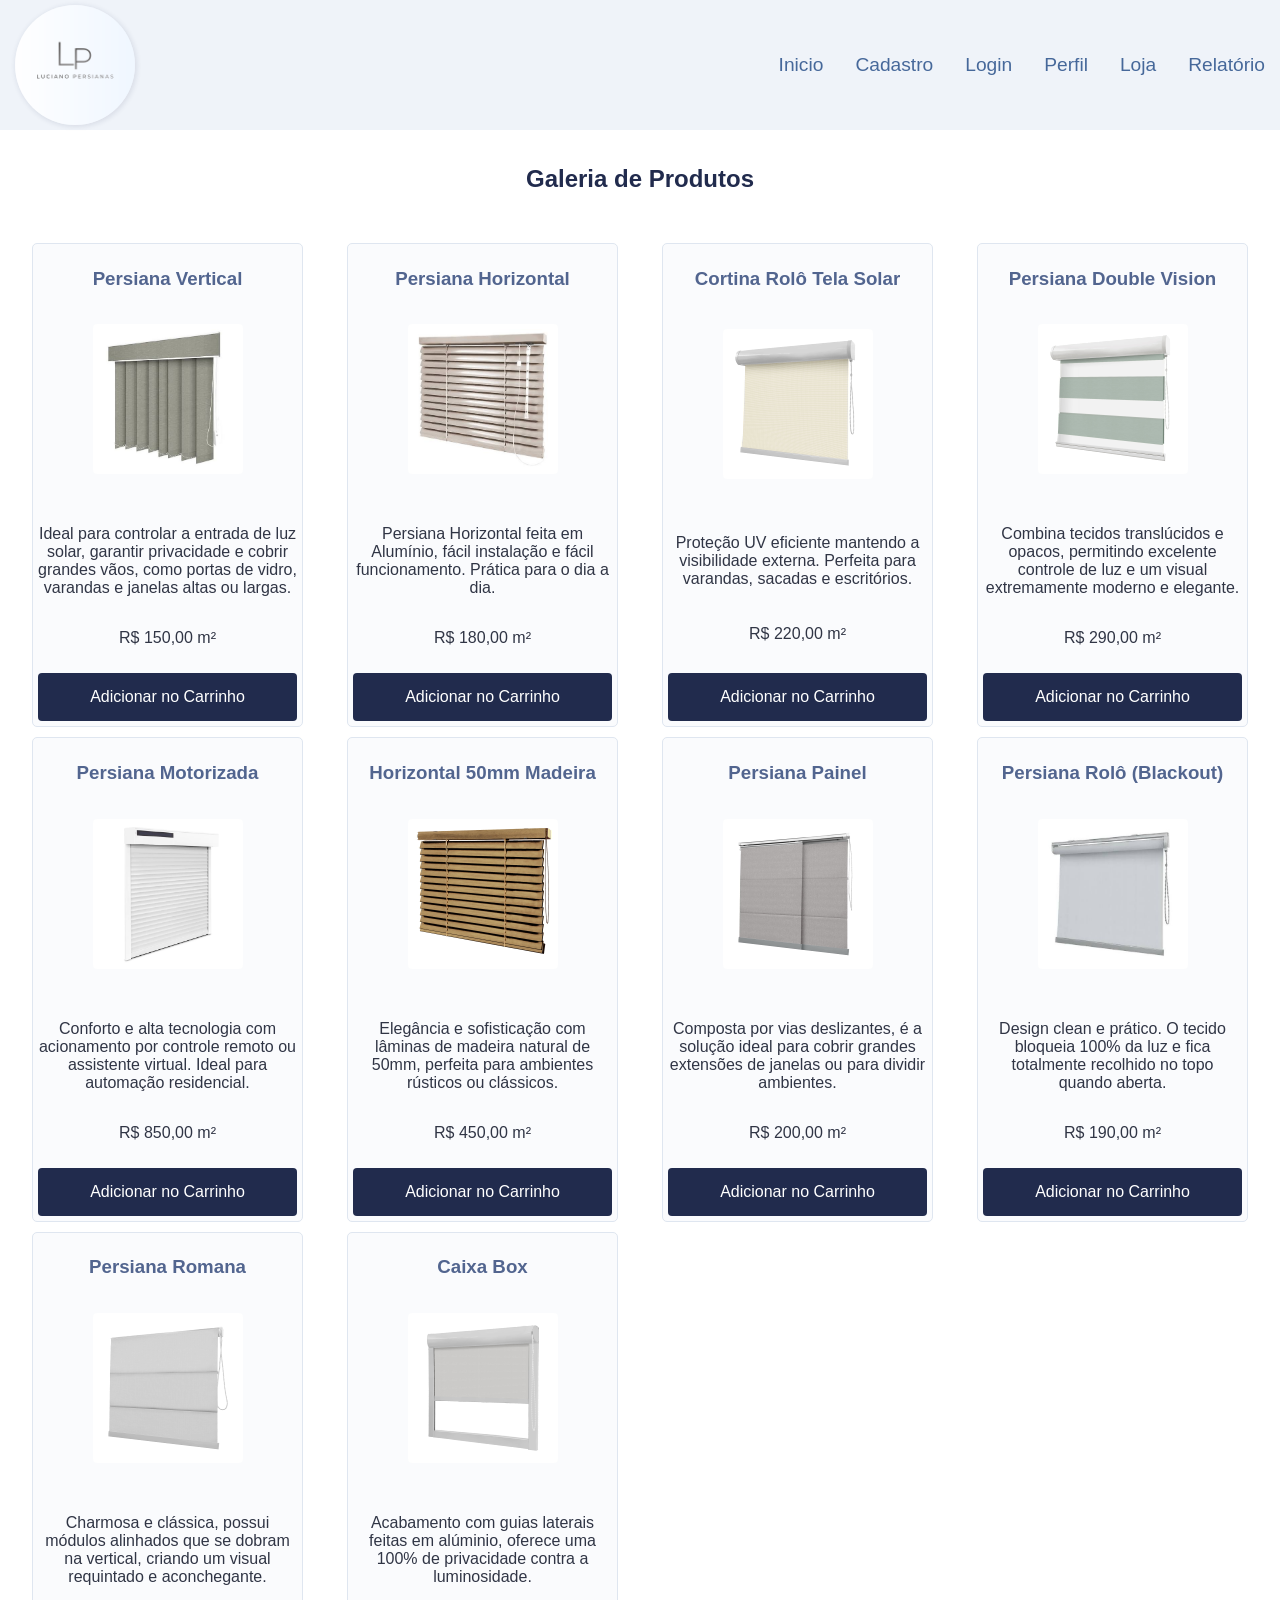
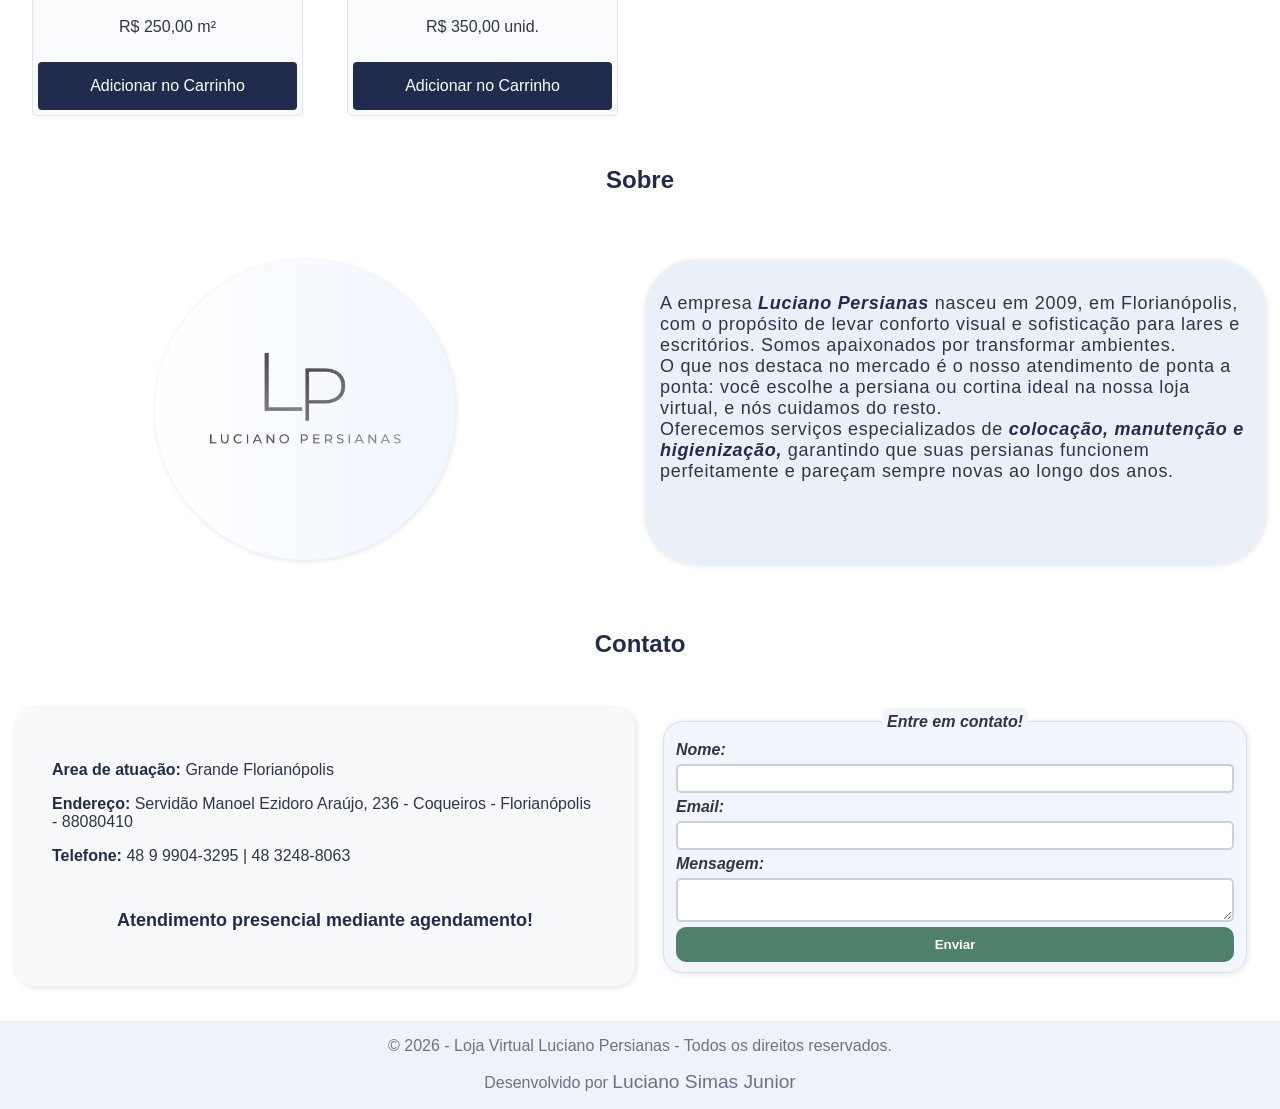
==== commit 002b1aa6: "Add: Ajuste no texto do index e alguns pontos" ====
--- a/index.html
+++ b/index.html
@@ -5,17 +5,18 @@
     <meta name="viewport" content="width=device-width, initial-scale=1.0">
     <title>Luciano Persianas - Loja Virtual</title>
     <link rel="shortcut icon" href="projeto-luciano-persianas/assets/images/logoFavIcon.png" type="image/x-icon">
-    <link rel="stylesheet" href="projeto-luciano-persianas/css/forms.css">
     <link rel="stylesheet" href="projeto-luciano-persianas/css/base.css">
     <link rel="stylesheet" href="projeto-luciano-persianas/css/layout.css">
+    <link rel="stylesheet" href="projeto-luciano-persianas/css/forms.css">
     <link rel="stylesheet" href="projeto-luciano-persianas/css/cards.css">
     <link rel="stylesheet" href="projeto-luciano-persianas/css/componentes.css">
-    <link rel="stylesheet" href="../css/responsivo.css">
+    <link rel="stylesheet" href="projeto-luciano-persianas/css/responsivo.css">
 </head>
 <body>
     <header>
         <nav class="navbar">
-            <img src="projeto-luciano-persianas/assets/images/logo.png" alt="Logo empresa Luciano Persianas" class="logo-navbar">
+            <img src="projeto-luciano-persianas/assets/images/logo.png" alt="Logo empresa Luciano Persianas"
+                class="logo-navbar">
             <ul class="nav-links">
                 <li><a href="#galeria-produtos">Inicio</a></li>
                 <li><a href="projeto-luciano-persianas/pages/cadastro.html">Cadastro</a></li>
@@ -32,90 +33,110 @@
             <article class="cartao-produto">
                 <h3>Persiana Vertical</h3>
                 <figure>
-                    <img src="projeto-luciano-persianas/assets/images/persianaVertical.jpg" alt="Imagem de Persiana Vertical" class="img-produto">
+                    <img src="projeto-luciano-persianas/assets/images/persianaVertical.jpg"
+                        alt="Imagem de Persiana Vertical" class="img-produto">
                 </figure>
-                <p>Ideal para controlar a entrada de luz solar, garantir privacidade e cobrir grandes vãos, como portas de vidro, varandas e janelas altas ou largas.</p>
+                <p>Ideal para controlar a entrada de luz solar, garantir privacidade e cobrir grandes vãos, como portas
+                    de vidro, varandas e janelas altas ou largas.</p>
                 <p class="preco-produto">R$ 150,00 m²</p>
                 <button>Adicionar no Carrinho</button>
             </article>
             <article class="cartao-produto">
                 <h3>Persiana Horizontal</h3>
                 <figure>
-                    <img src="projeto-luciano-persianas/assets/images/persianaHorizontal.jpg" alt="Imagem de Persiana Horizontal" class="img-produto">
+                    <img src="projeto-luciano-persianas/assets/images/persianaHorizontal.jpg"
+                        alt="Imagem de Persiana Horizontal" class="img-produto">
                 </figure>
-                <p>Persiana Horizontal feita em Alumínio, fácil instalação e fácil funcionamento. Prática para o dia a dia.</p>
+                <p>Persiana Horizontal feita em Alumínio, fácil instalação e fácil funcionamento. Prática para o dia a
+                    dia.</p>
                 <p class="preco-produto">R$ 180,00 m²</p>
                 <button>Adicionar no Carrinho</button>
             </article>
             <article class="cartao-produto">
                 <h3>Cortina Rolô Tela Solar</h3>
                 <figure>
-                    <img src="projeto-luciano-persianas/assets/images/cortinaRoloTelaSolar.jpg" alt="Imagem de Cortina Rolô Tela Solar" class="img-produto">
+                    <img src="projeto-luciano-persianas/assets/images/cortinaRoloTelaSolar.jpg"
+                        alt="Imagem de Cortina Rolô Tela Solar" class="img-produto">
                 </figure>
-                <p>Proteção UV eficiente mantendo a visibilidade externa. Perfeita para varandas, sacadas e escritórios.</p>
+                <p>Proteção UV eficiente mantendo a visibilidade externa. Perfeita para varandas, sacadas e escritórios.
+                </p>
                 <p class="preco-produto">R$ 220,00 m²</p>
                 <button>Adicionar no Carrinho</button>
             </article>
             <article class="cartao-produto">
                 <h3>Persiana Double Vision</h3>
                 <figure>
-                    <img src="projeto-luciano-persianas/assets/images/doubleVision.jpg" alt="Imagem de Persiana Double Vision" class="img-produto">
+                    <img src="projeto-luciano-persianas/assets/images/doubleVision.jpg"
+                        alt="Imagem de Persiana Double Vision" class="img-produto">
                 </figure>
-                <p>Combina tecidos translúcidos e opacos, permitindo excelente controle de luz e um visual extremamente moderno e elegante.</p>
+                <p>Combina tecidos translúcidos e opacos, permitindo excelente controle de luz e um visual extremamente
+                    moderno e elegante.</p>
                 <p class="preco-produto">R$ 290,00 m²</p>
                 <button>Adicionar no Carrinho</button>
             </article>
             <article class="cartao-produto">
                 <h3>Persiana Motorizada</h3>
                 <figure>
-                    <img src="projeto-luciano-persianas/assets/images/motorizada.jpg.webp" alt="Imagem de Persiana Motorizada" class="img-produto">
+                    <img src="projeto-luciano-persianas/assets/images/motorizada.jpg.webp"
+                        alt="Imagem de Persiana Motorizada" class="img-produto">
                 </figure>
-                <p>Conforto e alta tecnologia com acionamento por controle remoto ou assistente virtual. Ideal para automação residencial.</p>
+                <p>Conforto e alta tecnologia com acionamento por controle remoto ou assistente virtual. Ideal para
+                    automação residencial.</p>
                 <p class="preco-produto">R$ 850,00 m²</p>
                 <button>Adicionar no Carrinho</button>
             </article>
             <article class="cartao-produto">
                 <h3>Horizontal 50mm Madeira</h3>
                 <figure>
-                    <img src="projeto-luciano-persianas/assets/images/persianaHorizontal50mmMadeira.jpg" alt="Imagem de Persiana Horizontal Madeira" class="img-produto">
+                    <img src="projeto-luciano-persianas/assets/images/persianaHorizontal50mmMadeira.jpg"
+                        alt="Imagem de Persiana Horizontal Madeira" class="img-produto">
                 </figure>
-                <p>Elegância e sofisticação com lâminas de madeira natural de 50mm, perfeita para ambientes rústicos ou clássicos.</p>
+                <p>Elegância e sofisticação com lâminas de madeira natural de 50mm, perfeita para ambientes rústicos ou
+                    clássicos.</p>
                 <p class="preco-produto">R$ 450,00 m²</p>
                 <button>Adicionar no Carrinho</button>
             </article>
             <article class="cartao-produto">
                 <h3>Persiana Painel</h3>
                 <figure>
-                    <img src="projeto-luciano-persianas/assets/images/persianaPainel.jpg" alt="Imagem de Persiana Painel" class="img-produto">
+                    <img src="projeto-luciano-persianas/assets/images/persianaPainel.jpg"
+                        alt="Imagem de Persiana Painel" class="img-produto">
                 </figure>
-                <p>Composta por vias deslizantes, é a solução ideal para cobrir grandes extensões de janelas ou para dividir ambientes.</p>
+                <p>Composta por vias deslizantes, é a solução ideal para cobrir grandes extensões de janelas ou para
+                    dividir ambientes.</p>
                 <p class="preco-produto">R$ 200,00 m²</p>
                 <button>Adicionar no Carrinho</button>
             </article>
             <article class="cartao-produto">
                 <h3>Persiana Rolô (Blackout)</h3>
                 <figure>
-                    <img src="projeto-luciano-persianas/assets/images/persianaRolo.jpg" alt="Imagem de Persiana Rolô" class="img-produto">
+                    <img src="projeto-luciano-persianas/assets/images/persianaRolo.jpg" alt="Imagem de Persiana Rolô"
+                        class="img-produto">
                 </figure>
-                <p>Design clean e prático. O tecido bloqueia 100% da luz e fica totalmente recolhido no topo quando aberta.</p>
+                <p>Design clean e prático. O tecido bloqueia 100% da luz e fica totalmente recolhido no topo quando
+                    aberta.</p>
                 <p class="preco-produto">R$ 190,00 m²</p>
                 <button>Adicionar no Carrinho</button>
             </article>
             <article class="cartao-produto">
                 <h3>Persiana Romana</h3>
                 <figure>
-                    <img src="projeto-luciano-persianas/assets/images/persianaRomana.jpg" alt="Imagem de Persiana Romana" class="img-produto">
+                    <img src="projeto-luciano-persianas/assets/images/persianaRomana.jpg"
+                        alt="Imagem de Persiana Romana" class="img-produto">
                 </figure>
-                <p>Charmosa e clássica, possui módulos alinhados que se dobram na vertical, criando um visual requintado e aconchegante.</p>
+                <p>Charmosa e clássica, possui módulos alinhados que se dobram na vertical, criando um visual requintado
+                    e aconchegante.</p>
                 <p class="preco-produto">R$ 250,00 m²</p>
                 <button>Adicionar no Carrinho</button>
             </article>
             <article class="cartao-produto">
                 <h3>Caixa Box</h3>
                 <figure>
-                    <img src="projeto-luciano-persianas/assets/images/caixaBox.jpg" alt="Imagem de Caixa Box" class="img-produto">
+                    <img src="projeto-luciano-persianas/assets/images/caixaBox.jpg" alt="Imagem de Caixa Box"
+                        class="img-produto">
                 </figure>
-                <p>Acabamento com guias laterais feitas em alúminio, oferece uma 100% de privacidade contra a luminosidade.</p>
+                <p>Acabamento com guias laterais feitas em alúminio, oferece uma 100% de privacidade contra a
+                    luminosidade.</p>
                 <p class="preco-produto">R$ 350,00 unid.</p>
                 <button>Adicionar no Carrinho</button>
             </article>
@@ -124,17 +145,25 @@
         <section class="secao-descricao">
             <article class="layout-descricao">
                 <figure>
-                    <img src="projeto-luciano-persianas/assets/images/logo.png" alt="Logo empresa Luciano Persianas" class="logo">
+                    <img src="projeto-luciano-persianas/assets/images/logo.png" alt="Logo empresa Luciano Persianas"
+                        class="logo">
                 </figure>
             </article>
             <article class="texto-descricao">
-                <p>A empresa <em>Luciano Persianas</em> nasceu em 2009, em Florianópolis, com o propósito de levar conforto visual e sofisticação para lares e escritórios. Somos apaixonados por transformar ambientes. O que nos destaca no mercado é o nosso atendimento de ponta a ponta: você escolhe a persiana ou cortina ideal na nossa loja virtual, e nós cuidamos do resto. Oferecemos serviços especializados de colocação, manutenção e higienização, garantindo que suas persianas funcionem perfeitamente e pareçam sempre novas ao longo dos anos.</p>
+                <p>A empresa <em>Luciano Persianas</em> nasceu em 2009, em Florianópolis, com o propósito de levar
+                    conforto visual e sofisticação para lares e escritórios. Somos apaixonados por transformar
+                    ambientes. <br>
+                    O que nos destaca no mercado é o nosso atendimento de ponta a ponta: você escolhe a persiana ou
+                    cortina ideal na nossa loja virtual, e nós cuidamos do resto. <br>
+                    Oferecemos serviços especializados de
+                    <em>colocação, manutenção e higienização,</em> garantindo que suas persianas funcionem perfeitamente e
+                    pareçam sempre novas ao longo dos anos.</p>
             </article>
         </section>
         <h2>Contato</h2>
         <section class="secao-contato">
             <article class="info-contato">
-                <p><span>Area de atuação:  </span>Grande Florianópolis</p>
+                <p><span>Area de atuação: </span>Grande Florianópolis</p>
                 <p><span>Endereço:</span> Servidão Manoel Ezidoro Araújo, 236 - Coqueiros - Florianópolis - 88080410</p>
                 <p><span>Telefone:</span> 48 9 9904-3295 | 48 3248-8063</p>
                 <p class="info-contato-destaque">Atendimento presencial mediante agendamento!</p>
@@ -146,7 +175,7 @@
                         <label for="nome">Nome:</label>
                         <input type="text" name="nome" id="nome" required>
                         <label for="email">Email: </label>
-                        <input type="email" name="email" id="email"required>
+                        <input type="email" name="email" id="email" required>
                         <label for="mensagem">Mensagem:</label>
                         <textarea name="mensagem" id="mensagem"></textarea>
                         <button type="submit">Enviar</button>
--- a/projeto-luciano-persianas/css/base.css
+++ b/projeto-luciano-persianas/css/base.css
@@ -1,33 +1,90 @@
+:root {
+    /* Cores da identidade visual */
+    --cor-primaria: #212B4D;             
+    --cor-secundaria: #52658F;            
+    --cor-fundo-suave: #F2F6FC;           
+    --cor-destaque-quente: #D8C2A8;       
+    --cor-destaque-quente-hover: #C5AA89;
+
+    /* Fundos de página e componentes */
+    --cor-fundo-pagina: #FFFFFF;
+    --cor-fundo-tabela: #F5F7FB;
+    --cor-fundo-cartao: #FAFBFD;
+    --cor-fundo-destaque: #EAF0F8;
+    --cor-navbar-footer: #EFF3F9;
+    --cor-fundo-linha-alternada: #f0ecec;
+
+    /* Cores de textos */
+    --cor-texto-escuro: #303545;          
+    --cor-texto-destaque: var(--cor-primaria);
+    --cor-texto-secundario: #697386;
+    --cor-texto-claro: #FFFFFF;
+
+    /* Bordas, divisórias e sombras */
+    --cor-borda-card: #DFE6F0;
+    --cor-borda-tabela: #D8E1EE;
+    --cor-bord-bottom: #E6EBF3;
+    --cor-borda-form: #C7D1E0;
+    --cor-borda-input: #B8C6DA;
+    --cor-borda-input-erro: #BE6670;
+    --cor-box-shaddow: rgba(33, 43, 77, 0.10);
+
+    /* Botões e ações positivas */
+    --cor-btn-sucesso: #4E806B;
+    --cor-btn-sucesso-hover: #3D6856;
+
+    /* Botões e ações destrutivas */
+    --cor-btn-excluir: #B45E68;
+    --cor-btn-excluir-hover: #984650;
+
+    /* Botões dos cards e ações principais */
+    --cor-card-btn: var(--cor-primaria);
+    --cor-card-btn-hover: #17213E;
+
+    /* Links */
+    --cor-link: #46689A;
+    --cor-link-hover: #2E4E7C;
+
+    /* Células e elementos de tabelas */
+    --cor-td-tabela: #FBFCFE;
+}
+
 body {
     margin: 0;
     padding: 0;
-    background-color: white;
+    background-color: var(--cor-fundo-pagina);
     font-family: Arial, Helvetica, sans-serif;
     display: flex;
     flex-direction: column;
     min-height: 100vh;
+    color: var(--cor-texto-escuro);
 }
 
 main {
     flex: 1;
 }
 
-h1, h3 {
-    color: darkblue;
+h1, h2, h3 {
+    color: var(--cor-secundaria);
 }
 
 h2 {
+    color: var(--cor-primaria);
     text-align: center;
     padding: 15px;
-    color: darkblue;
 }
 
 a {
     text-decoration: none;
     font-size: larger;
-    color: darkblue;
+    color: var(--cor-link);
 }
 
-a:hover{
-    color: blue;
+a:hover {
+    color: var(--cor-link-hover);
 }
+
+a:focus-visible {
+    outline: 2px solid var(--cor-secundaria);
+    outline-offset: 3px;
+}
--- a/projeto-luciano-persianas/css/layout.css
+++ b/projeto-luciano-persianas/css/layout.css
@@ -1,10 +1,12 @@
+@import url('base.css');
+
 /* Estilização do Navbar e footer */
 .navbar {
   display: flex;
   justify-content: space-between;
   align-items: center;
   padding: 15px;
-  background-color: aliceblue;
+  background-color: var(--cor-navbar-footer);
   height: 100px;
 }
 
@@ -16,19 +18,18 @@
 
 .logo-navbar {                        
     width: 120px;
-    box-shadow: 1px 1px 5px 1px darkblue;
+    box-shadow: 1px 1px 5px 1px var(--cor-box-shaddow);
     border-radius: 70px;
 }
 
 footer {
     text-align: center;
-    background-color: aliceblue;
+    background-color: var(--cor-navbar-footer);
 }
 
-footer p a {
+footer p, footer a {
     text-decoration: none;
-    font-weight: bold;
-    color: darkblue;
+    color: var(--cor-texto-secundario);
 }
 
 /* Estilização do MAIN de RELATORIO.html */
--- a/projeto-luciano-persianas/css/forms.css
+++ b/projeto-luciano-persianas/css/forms.css
@@ -1,9 +1,12 @@
+@import url('base.css');
+
 /* Estilização de Formulario */
-
 fieldset {
     display: flex;
     flex-direction: column;
-    box-shadow: 1px 1px 5px 1px darkblue;
+    background-color: var(--cor-fundo-suave);
+    box-shadow: 1px 1px 5px 1px var(--cor-box-shaddow);
+    border: 1px solid var(--cor-borda-tabela);
     gap: 3px;
     margin: 30px auto;
     width: 50%;
@@ -12,9 +15,9 @@
 
 legend {
     text-align: center;
-    background-color: darkblue;
+    background-color: var(--cor-fundo-suave);
     border-radius: 5px;
-    color: white;
+    color: var(--cor-texto-escuro);
     padding: 5px;
     font-weight: bold;
 }
@@ -25,8 +28,9 @@
 }
 
 fieldset input, textarea{
+    text-align: left;
     padding: 5px;
-    border: 2px solid darkblue;
+    border: 2px solid var(--cor-borda-form);
     border-radius: 5px;
     max-height: max-content;
 }
@@ -34,33 +38,15 @@
 fieldset button {
     padding: 10px;
     border: none;
-    background-color: green;
-    color: white;
+    background-color: var(--cor-btn-sucesso);
+    color: var(--cor-texto-claro);
     cursor: pointer;
     font-weight: bolder;
     border-radius: 10px;
 }
 
 fieldset button:hover {
-    background-color: darkgreen;
-}
-
-
-/* Estilização da Tabela Pedidos no perfil */
-
-table {
-    padding: 10px;
-    border: 1px solid darkblue;
-    border-radius: 10px;
-    box-shadow: 1px 1px 5px 1px darkblue;
-    width: 90%;
-}
-
-table th, td {
-    padding: 8px;
-    background-color: aliceblue;
-    text-align: left;
-    border-bottom: 5px solid #0857e0;
+    background-color: var(--cor-btn-sucesso-hover);
 }
 
 /* Estilização das Mensagens abaixo do forms de cadastro e login*/
@@ -91,9 +77,10 @@
 
 /* Estilização do FORMS no index */
 .form-contato {
-    box-shadow: 1px 1px 5px 1px darkblue;
+    box-shadow: 1px 1px 5px 1px var(--cor-box-shaddow);
     gap: 5px;
     margin:  0 auto;
     border-radius: 20px;
     width: 90%;
+    border: 5x solid black; 
 }
--- a/projeto-luciano-persianas/css/cards.css
+++ b/projeto-luciano-persianas/css/cards.css
@@ -1,5 +1,6 @@
+@import url('base.css');
+
 /* Estilização dos Cards */
-
 .galeria-produtos {
     display: grid;
     grid-template-columns: repeat(auto-fit, minmax(280px, 1fr));
@@ -10,7 +11,8 @@
 }
 
 .cartao-produto {
-    border: 1px solid darkblue;
+    border: 1px solid var(--cor-borda-card);
+    background-color: var(--cor-fundo-cartao);
     border-radius: 5px;
     text-align: center;
     padding: 5px;
@@ -28,8 +30,9 @@
 }
 
 .cartao-produto button {
-    background-color: blue;
-    color: white;
+    background-color: var(--cor-card-btn);
+    color: var(--cor-texto-claro);
+    font-size: medium;
     border: none;
     padding: 15px;
     border-radius: 4px;
@@ -38,5 +41,5 @@
 }
 
 .cartao-produto button:hover {
-    background-color: darkblue;
+    background-color: var(--cor-card-btn-hover);
 }
--- a/projeto-luciano-persianas/css/componentes.css
+++ b/projeto-luciano-persianas/css/componentes.css
@@ -1,3 +1,5 @@
+@import url('base.css');
+
 /* ------------------ Vai reunir todas as classes aleatoria dos html's ------------------ */
 
 /* Estilização do SOBRE no index */
@@ -14,16 +16,26 @@
     width: 300px;
     border-radius: 150px;
     margin-left: 100px;
-    box-shadow: 1px 1px 5px 1px darkblue;
+    box-shadow: 1px 1px 5px 1px var(--cor-box-shaddow);
 }
 
 .texto-descricao {
     font-size: large;
-    margin: auto;
+    margin: 1rem auto;
     padding: 15px;
-    background-color: rgb(247, 249, 250);
+    background-color: var(--cor-fundo-destaque);
     border-radius: 50px;
-    box-shadow: 1px 1px 5px 1px darkblue;
+    box-shadow: 1px 1px 5px 1px var(--cor-box-shaddow);
+}
+
+.texto-descricao p{
+    letter-spacing: 0.7px;
+}
+
+.texto-descricao p em {
+    text-decoration: double;
+    font-weight: bold;
+    color: var(--cor-texto-destaque);
 }
 
 /* Estilização da seção de contato do index  */
@@ -41,20 +53,21 @@
     font-size: medium;
     padding: 37px;
     background-color: rgb(247, 249, 250);
-    box-shadow: 1px 1px 5px 1px darkblue;
+    box-shadow: 1px 1px 5px 1px var(--cor-box-shaddow);
     border-radius: 20px;
 }
 
 .info-contato-destaque{
     text-align: center;
-    font-weight: bold;
+    font-weight: bolder;
     font-size: large;
     margin-top: 45px;
-    color: darkblue;
+    color: var(--cor-texto-destaque);
 }
 
 .info-contato span {
     font-weight: bold;
+    color: var(--cor-texto-destaque);
 }
 
 /* Estilização do Perfil - Formulario de Edição do perfil */
@@ -103,27 +116,35 @@
     cursor: pointer;
     width: 100%;
     padding: 10px;
-    background-color: green;
-    color: white;
+    background-color: var(--cor-btn-sucesso);
+    color: var(--cor-texto-claro);
     font-weight: bolder;
     font-size: large;
 }
 
+.btn-compra:hover {
+    background-color: var(--cor-btn-sucesso-hover);
+}
+
 .btn-remover {
     cursor: pointer;
-    background-color: red;
-    color: white;
+    background-color: var(--cor-btn-excluir);
+    color: var(--cor-texto-claro);
     border: none;
-    padding: 5px;
+    padding: 10px;
     font-weight: bolder;
     font-size: small;
+}
+
+.btn-remover-hover {
+    background-color: var(--cor-btn-excluir-hover);
 }
 
 /* Estilização do Filtro RELATORIO*/
 .filtro {
     display: flex;
-    background-color: aliceblue;
-    box-shadow: 1px 1px 5px 1px darkblue;
+    background-color: var(--cor-fundo-destaque);
+    box-shadow: 1px 1px 5px 1px var(--cor-box-shaddow);
     border-radius: 15px;
     justify-content: space-between;
     width: 90%;
--- a/projeto-luciano-persianas/css/responsivo.css
+++ b/projeto-luciano-persianas/css/responsivo.css
@@ -0,0 +1,7 @@
+@media screen and (max-width: 1024px) {
+    
+}
+
+@media screen and (max-width: 320px) {
+    
+}
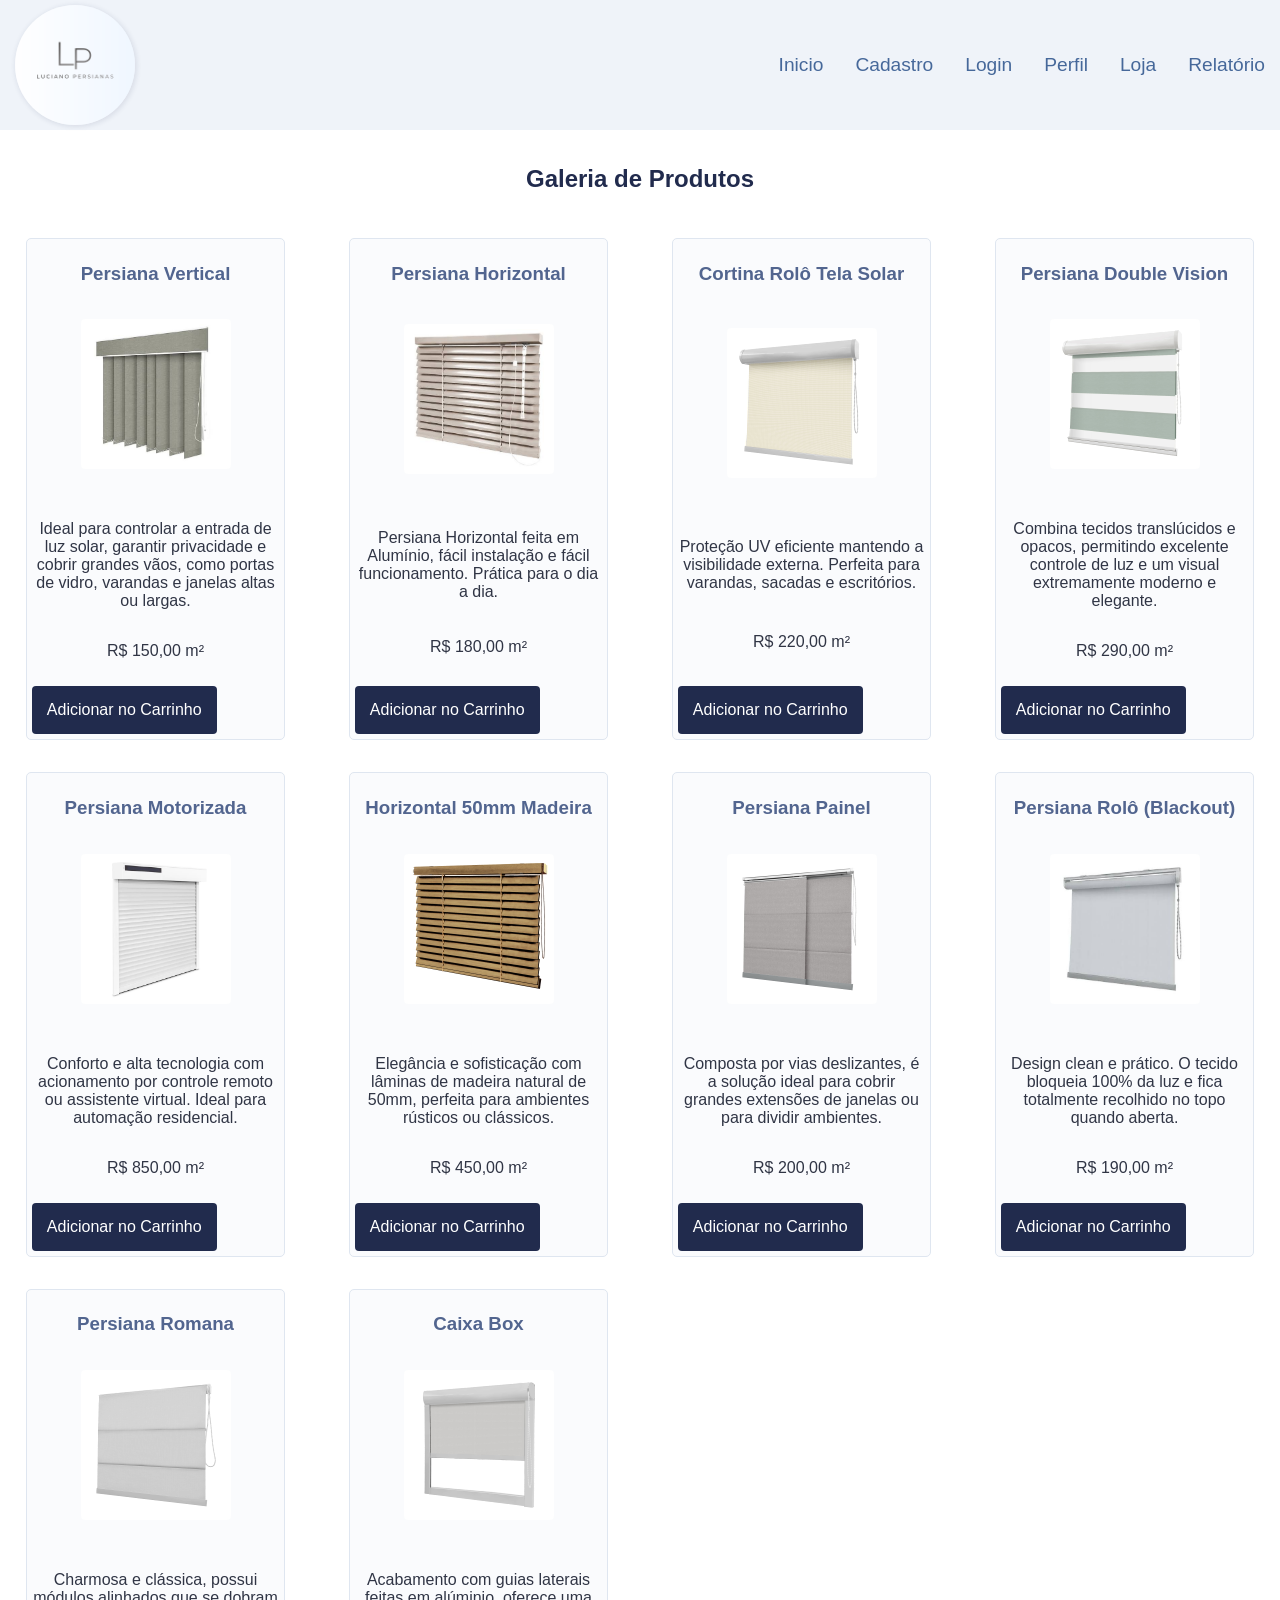
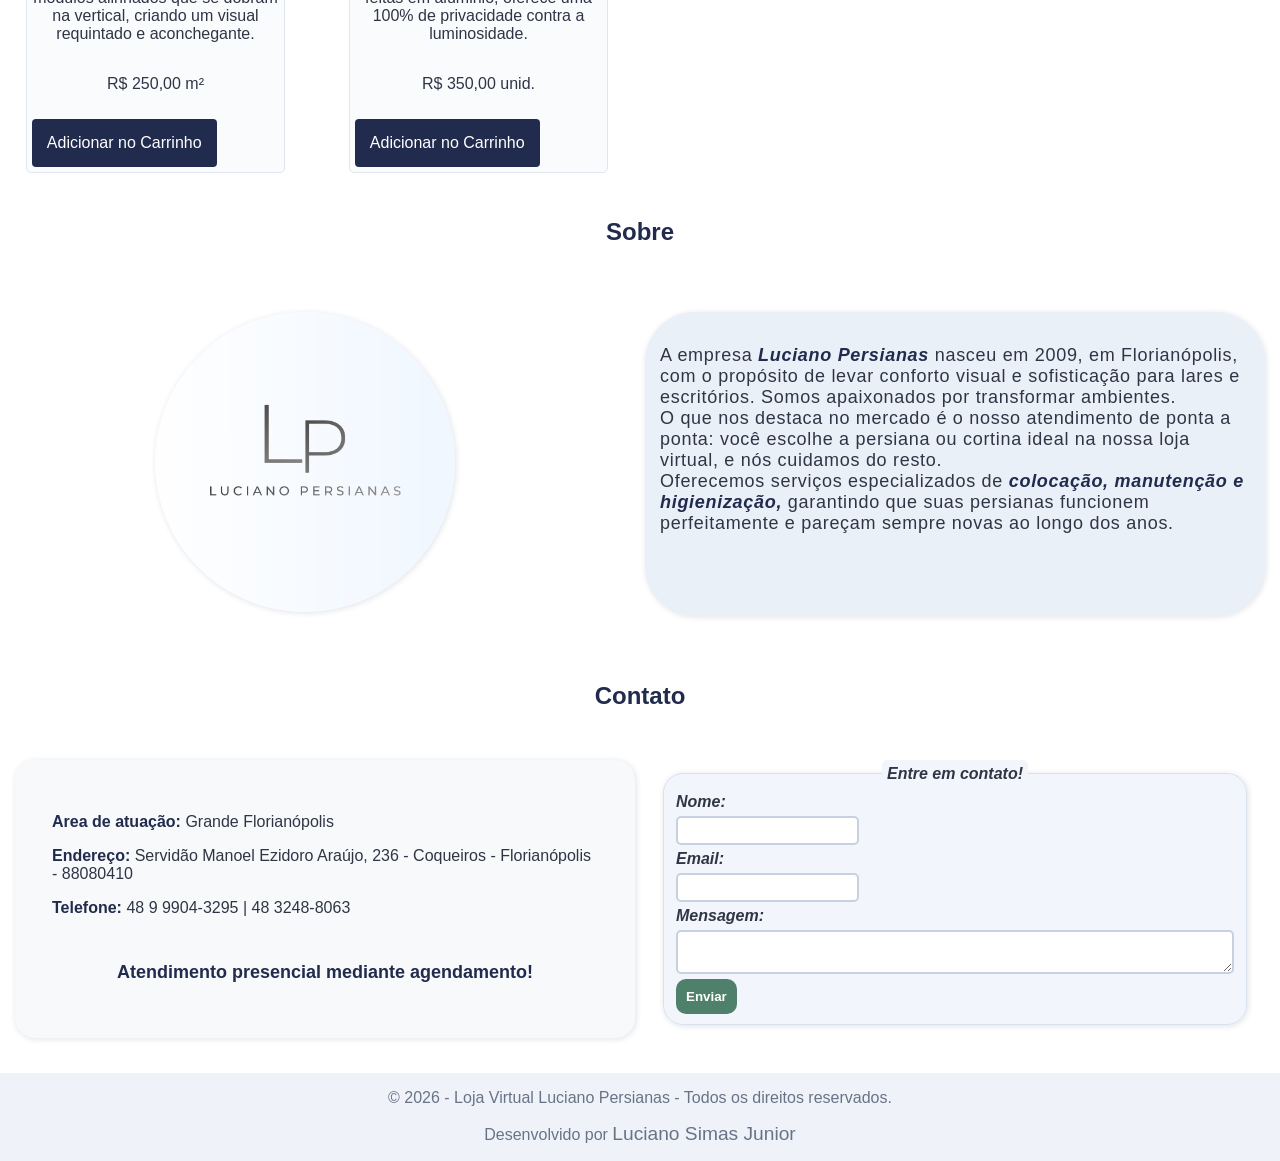
==== commit 5f505427: "Fix: ajuste no tamanho dos cards" ====
--- a/index.html
+++ b/index.html
@@ -15,8 +15,7 @@
 <body>
     <header>
         <nav class="navbar">
-            <img src="projeto-luciano-persianas/assets/images/logo.png" alt="Logo empresa Luciano Persianas"
-                class="logo-navbar">
+            <img src="projeto-luciano-persianas/assets/images/logo.png" alt="Logo empresa Luciano Persianas" class="logo-navbar">
             <ul class="nav-links">
                 <li><a href="#galeria-produtos">Inicio</a></li>
                 <li><a href="projeto-luciano-persianas/pages/cadastro.html">Cadastro</a></li>
--- a/projeto-luciano-persianas/css/layout.css
+++ b/projeto-luciano-persianas/css/layout.css
@@ -47,4 +47,8 @@
     grid-template-columns: 2fr 1fr;
     gap: 5px;
     margin: 1rem 1rem;
+}
+
+.ajusta-display {
+    grid-column: 1 / -1;
 }
--- a/projeto-luciano-persianas/css/cards.css
+++ b/projeto-luciano-persianas/css/cards.css
@@ -3,11 +3,10 @@
 /* Estilização dos Cards */
 .galeria-produtos {
     display: grid;
-    grid-template-columns: repeat(auto-fit, minmax(280px, 1fr));
-    grid-template-rows: repeat(2, auto);
-    gap: 10px;
+    grid-template-columns: repeat(auto-fit, minmax(250px, 1fr));
+    gap: 2rem;
     margin: 0 auto;
-    padding: 15px;
+    padding: 10px;
 }
 
 .cartao-produto {
--- a/projeto-luciano-persianas/css/componentes.css
+++ b/projeto-luciano-persianas/css/componentes.css
@@ -150,6 +150,7 @@
     width: 90%;
     margin-bottom: 20px;
     margin: auto;
+    padding: 5px;
 }
 
 .logo-lupa {
@@ -162,7 +163,9 @@
 }
 
 .filtro select, button, input {
-    border-radius: 15px;
+    width: fit-content;
+    border: none;
+    border-radius: 20px;
     cursor: pointer;
     text-align: center;
 }
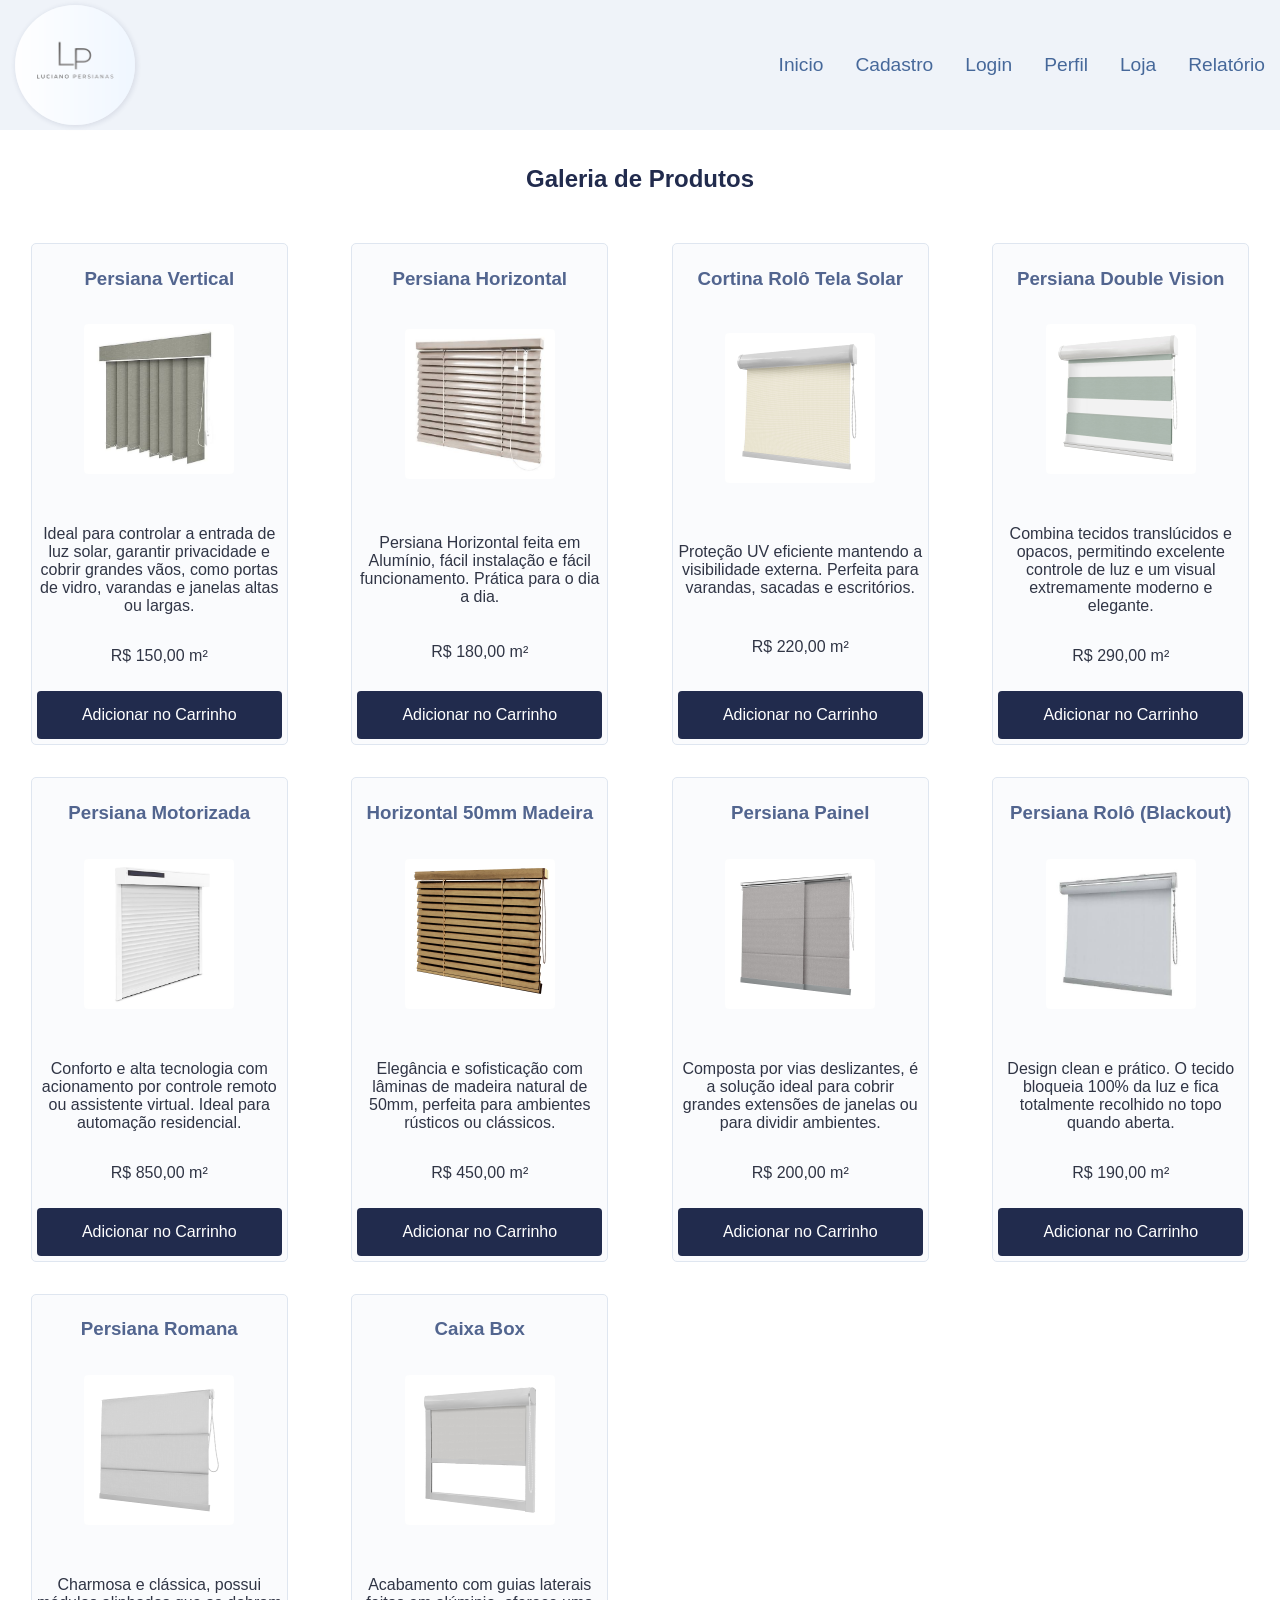
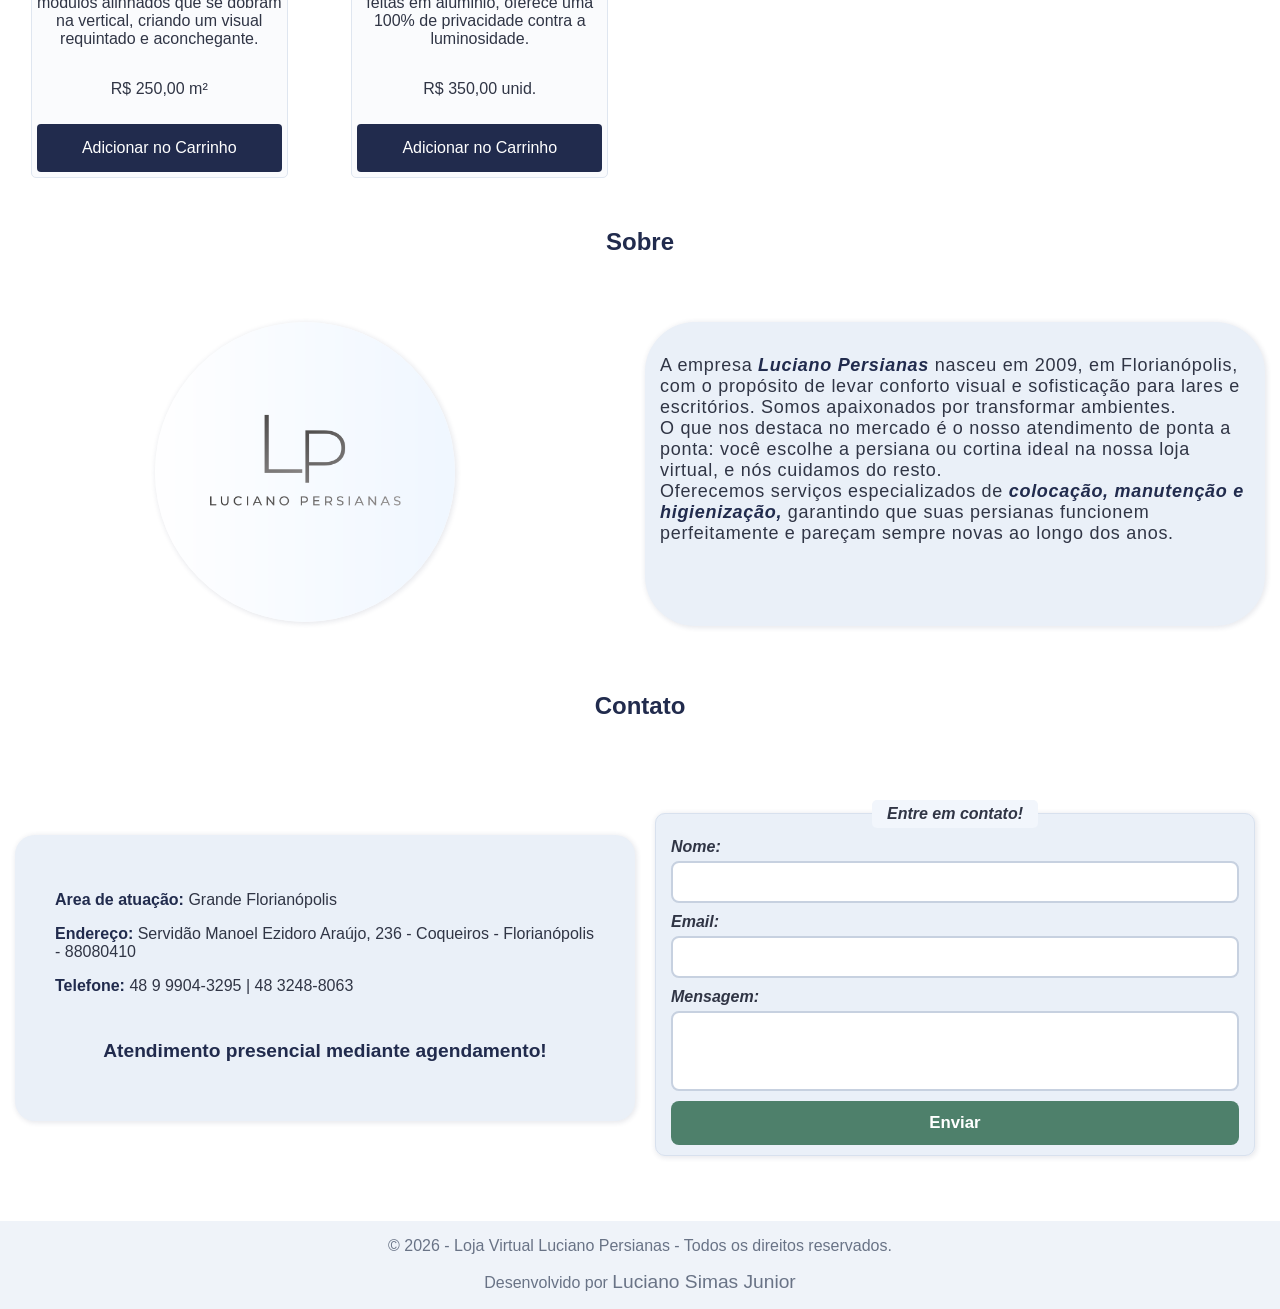
==== commit 61e715d2: "Add: Tags ocultas para passar no W3C validador de html" ====
--- a/index.html
+++ b/index.html
@@ -16,6 +16,7 @@
     <header>
         <nav class="navbar">
             <img src="projeto-luciano-persianas/assets/images/logo.png" alt="Logo empresa Luciano Persianas" class="logo-navbar">
+            <h1 hidden>Página Principal - Luciano Persianas</h1>
             <ul class="nav-links">
                 <li><a href="#galeria-produtos">Inicio</a></li>
                 <li><a href="projeto-luciano-persianas/pages/cadastro.html">Cadastro</a></li>
@@ -29,6 +30,7 @@
     <main>
         <h2>Galeria de Produtos</h2>
         <section class="galeria-produtos">
+            <h2 hidden>Seção Galeria de Produtos</h2>
             <article class="cartao-produto">
                 <h3>Persiana Vertical</h3>
                 <figure>
@@ -142,13 +144,16 @@
         </section>
         <h2>Sobre</h2>
         <section class="secao-descricao">
+            <h3 hidden>Seção Sobre</h3>
             <article class="layout-descricao">
+                <h4 hidden>Seção da foto</h4>
                 <figure>
                     <img src="projeto-luciano-persianas/assets/images/logo.png" alt="Logo empresa Luciano Persianas"
                         class="logo">
                 </figure>
             </article>
             <article class="texto-descricao">
+                <h4 hidden>Seção de descrição da loja</h4>
                 <p>A empresa <em>Luciano Persianas</em> nasceu em 2009, em Florianópolis, com o propósito de levar
                     conforto visual e sofisticação para lares e escritórios. Somos apaixonados por transformar
                     ambientes. <br>
@@ -161,14 +166,17 @@
         </section>
         <h2>Contato</h2>
         <section class="secao-contato">
+            <h3 hidden>Seção Contato</h3>
             <article class="info-contato">
+                <h4 hidden>Seção de informações do endereço da loja</h4>
                 <p><span>Area de atuação: </span>Grande Florianópolis</p>
                 <p><span>Endereço:</span> Servidão Manoel Ezidoro Araújo, 236 - Coqueiros - Florianópolis - 88080410</p>
                 <p><span>Telefone:</span> 48 9 9904-3295 | 48 3248-8063</p>
                 <p class="info-contato-destaque">Atendimento presencial mediante agendamento!</p>
             </article>
             <article>
-                <form action="">
+                <h3 hidden>Seção Formulário de Contato</h3>
+                <form action="#">
                     <fieldset class="form-contato">
                         <legend>Entre em contato!</legend>
                         <label for="nome">Nome:</label>
--- a/projeto-luciano-persianas/css/forms.css
+++ b/projeto-luciano-persianas/css/forms.css
@@ -1,86 +1,111 @@
 @import url('base.css');
 
-/* Estilização de Formulario */
+/* Estilização de Formulário */
 fieldset {
     display: flex;
     flex-direction: column;
-    background-color: var(--cor-fundo-suave);
+    background-color: var(--cor-fundo-tabela);
     box-shadow: 1px 1px 5px 1px var(--cor-box-shaddow);
     border: 1px solid var(--cor-borda-tabela);
-    gap: 3px;
+    gap: 10px;
     margin: 30px auto;
-    width: 50%;
+    width: 100%; 
+    max-width: 450px;
     border-radius: 10px;
+    padding: 10px 15px;
+    box-sizing: border-box; 
 }
 
-legend {
+fieldset legend {
     text-align: center;
     background-color: var(--cor-fundo-suave);
     border-radius: 5px;
     color: var(--cor-texto-escuro);
-    padding: 5px;
-    font-weight: bold;
-}
-
-fieldset label, legend {
+    padding: 5px 15px;
     font-weight: bold;
     font-style: italic;
 }
 
-fieldset input, textarea{
+fieldset label {
+    font-weight: bold;
+    font-style: italic;
+    margin-bottom: -5px;
+}
+
+fieldset input, fieldset textarea {
     text-align: left;
-    padding: 5px;
+    padding: 10px;
     border: 2px solid var(--cor-borda-form);
-    border-radius: 5px;
-    max-height: max-content;
+    border-radius: 8px;
+    width: 100%;
+    box-sizing: border-box;
+    font-family: inherit;
+    font-size: 1rem;
+}
+
+fieldset textarea {
+    resize: none;
+    min-height: 80px;
 }
 
 fieldset button {
-    padding: 10px;
+    padding: 12px;
     border: none;
     background-color: var(--cor-btn-sucesso);
     color: var(--cor-texto-claro);
     cursor: pointer;
     font-weight: bolder;
-    border-radius: 10px;
+    font-size: 1.05rem;
+    border-radius: 8px;
+    width: 100%;
+    box-sizing: border-box;
+    transition: background-color 0.2s ease-in-out;
 }
 
 fieldset button:hover {
     background-color: var(--cor-btn-sucesso-hover);
 }
 
-/* Estilização das Mensagens abaixo do forms de cadastro e login*/
-
-.login {
-    margin: auto;
-    width: 50%;
-}
-
-.cadastro {
+.login, .cadastro {
     margin: 0 auto;
-    width: 50%;
+    width: 100%; 
+    display: flex;
+    flex-direction: column;
 }
 
 .cadastro-logar {
     text-align: center;
-    margin: auto;
+    margin: 5px auto;
     font-weight: bold;
-    width: 50%;
 }
 
-/* Ajuste na altura do form do login */
-
 .form-login {
-    margin-top: 100px;
+    margin-top: 10vh; 
 }
-
 
 /* Estilização do FORMS no index */
 .form-contato {
-    box-shadow: 1px 1px 5px 1px var(--cor-box-shaddow);
-    gap: 5px;
-    margin:  0 auto;
-    border-radius: 20px;
-    width: 90%;
-    border: 5x solid black; 
+    background-color: var(--cor-fundo-destaque);
+    max-width: 600px;
 }
+
+/* Estilização do Perfil - Formulário de Edição do perfil - FOTO */
+.espaco-foto {
+    margin: 0 auto 15px auto;
+    text-align: center;
+}
+
+.foto-perfil {
+    width: 100px;
+    height: 100px;
+    border-radius: 50%;
+    object-fit: cover;
+}
+
+.perfil-grid {
+    display: grid;
+    grid-template-columns: 1fr 1fr;
+    gap: 10px;
+    padding: 10px;
+    align-items: start; /* Impede que o formulário estique a tabela ao lado */
+}
--- a/projeto-luciano-persianas/css/cards.css
+++ b/projeto-luciano-persianas/css/cards.css
@@ -6,7 +6,7 @@
     grid-template-columns: repeat(auto-fit, minmax(250px, 1fr));
     gap: 2rem;
     margin: 0 auto;
-    padding: 10px;
+    padding: 15px;
 }
 
 .cartao-produto {
@@ -31,6 +31,8 @@
 .cartao-produto button {
     background-color: var(--cor-card-btn);
     color: var(--cor-texto-claro);
+    width: 100%;
+    margin: 0 auto;
     font-size: medium;
     border: none;
     padding: 15px;
--- a/projeto-luciano-persianas/css/componentes.css
+++ b/projeto-luciano-persianas/css/componentes.css
@@ -51,8 +51,8 @@
 .info-contato {
     margin: auto;
     font-size: medium;
-    padding: 37px;
-    background-color: rgb(247, 249, 250);
+    padding: 40px;
+    background-color: var(--cor-fundo-destaque);
     box-shadow: 1px 1px 5px 1px var(--cor-box-shaddow);
     border-radius: 20px;
 }
@@ -60,7 +60,7 @@
 .info-contato-destaque{
     text-align: center;
     font-weight: bolder;
-    font-size: large;
+    font-size: larger;
     margin-top: 45px;
     color: var(--cor-texto-destaque);
 }
@@ -68,21 +68,6 @@
 .info-contato span {
     font-weight: bold;
     color: var(--cor-texto-destaque);
-}
-
-/* Estilização do Perfil - Formulario de Edição do perfil */
-.espaco-foto {
-    margin: 5px auto;
-}
-
-.foto-perfil {
-    width: 100px;
-}
-
-.perfil-grid {
-    display: grid;
-    grid-template-columns: 1fr 1fr;
-    padding: 15px;
 }
 
 /* Formatação do Layout do conteudo principal de LOJA - produtos e carrinhos*/
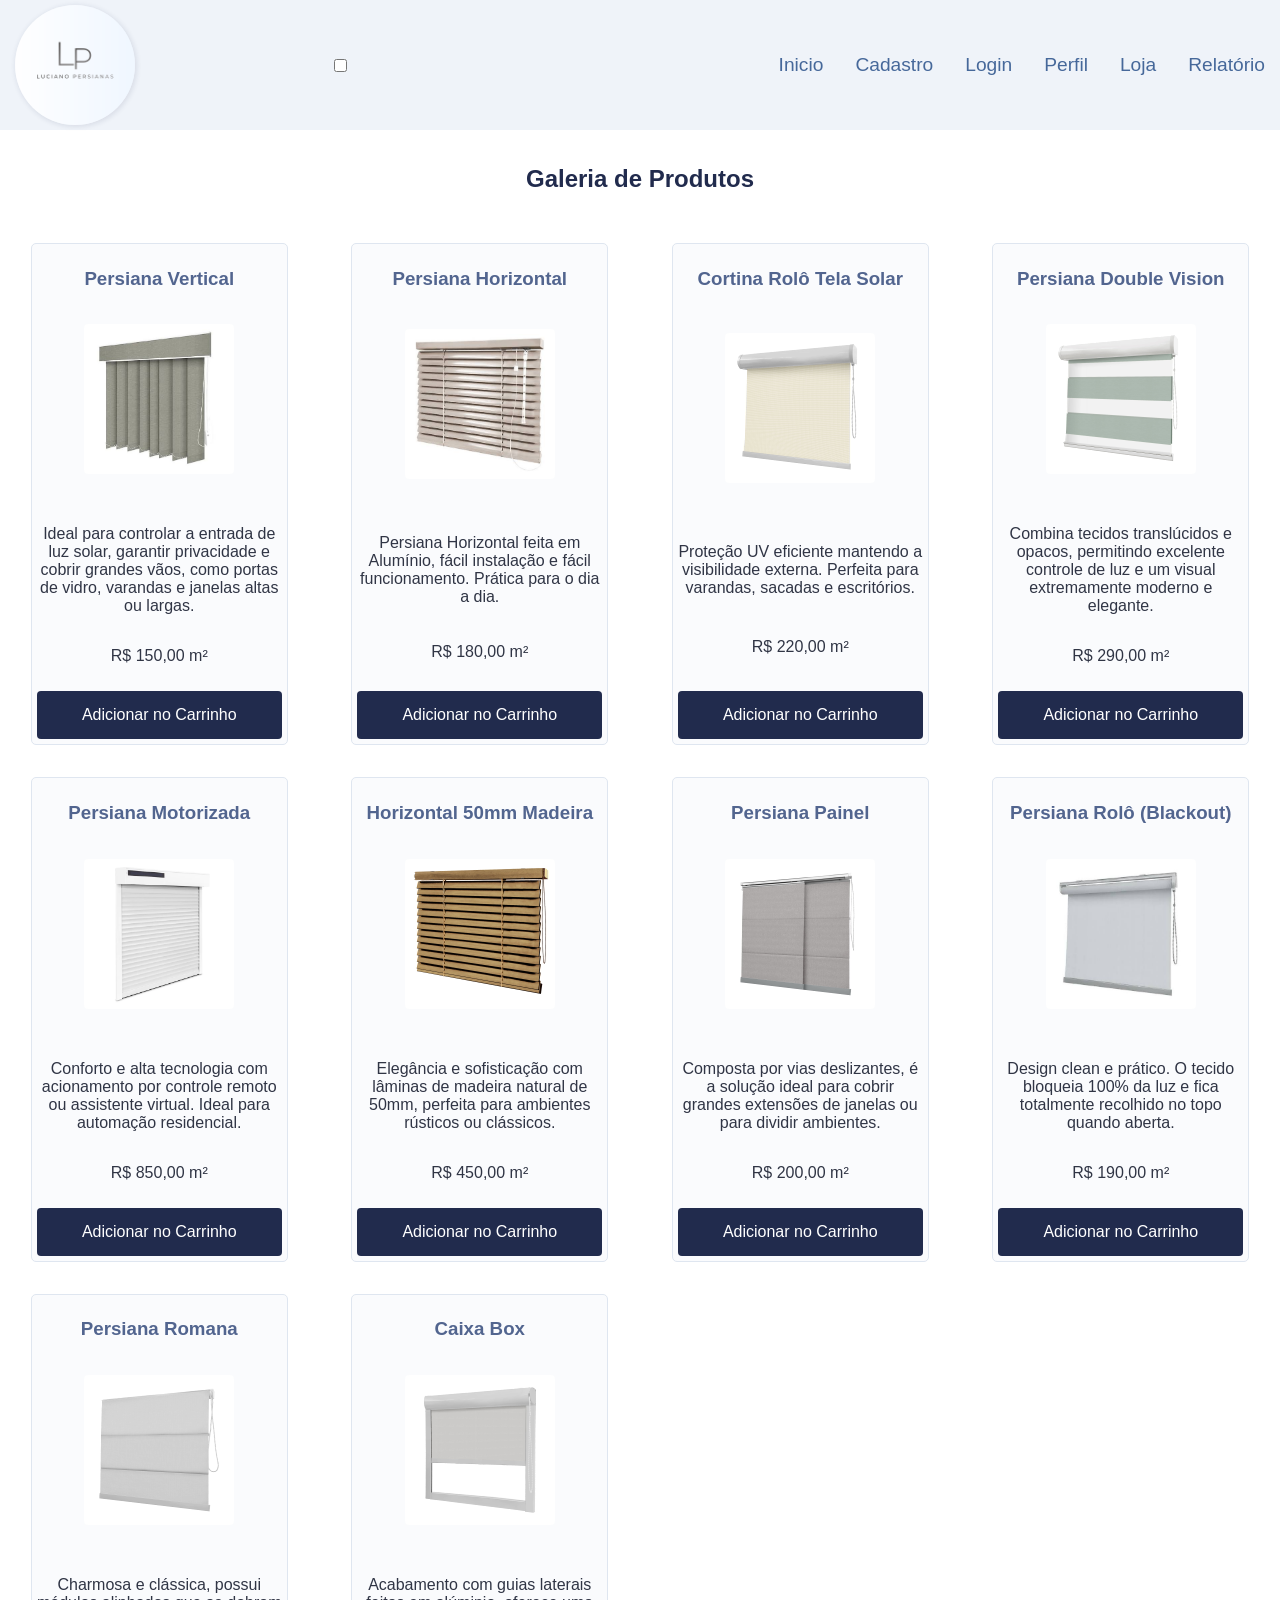
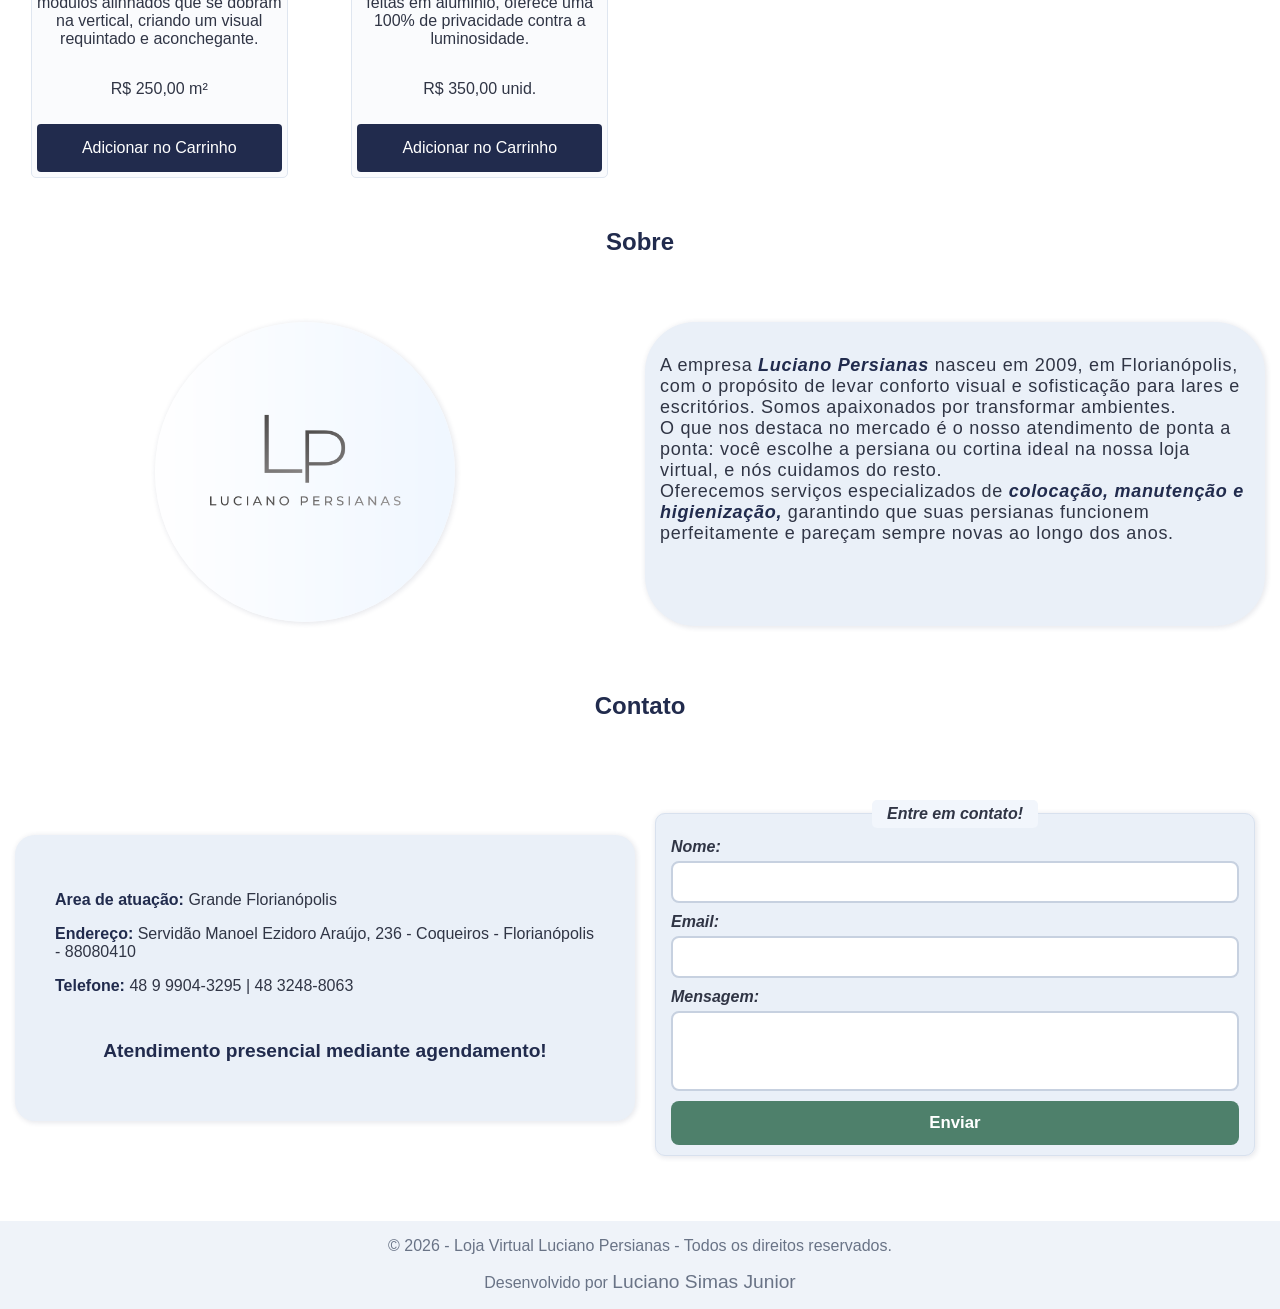
==== commit 7bcfbe62: "Add: tags html para gerar o menu hamburguer para a responsividade do site em celulares" ====
--- a/index.html
+++ b/index.html
@@ -17,6 +17,10 @@
         <nav class="navbar">
             <img src="projeto-luciano-persianas/assets/images/logo.png" alt="Logo empresa Luciano Persianas" class="logo-navbar">
             <h1 hidden>Página Principal - Luciano Persianas</h1>
+            <input type="checkbox" id="menu-toggle" class="menu-toggle" aria-label="Abrir ou fechar o menu de navegação">
+            <label for="menu-toggle" class="menu-hamburguer" aria-hidden="true">
+            <span></span>
+            </label>
             <ul class="nav-links">
                 <li><a href="#galeria-produtos">Inicio</a></li>
                 <li><a href="projeto-luciano-persianas/pages/cadastro.html">Cadastro</a></li>
--- a/projeto-luciano-persianas/css/componentes.css
+++ b/projeto-luciano-persianas/css/componentes.css
@@ -164,4 +164,26 @@
 
 .btn-pesquisar:hover{
     background-color: darkgreen;
+}
+
+/* Estilização da mensagem de compra finalizada da LOJA */
+.mensagem-sucesso {
+    background-color: var(--cor-btn-sucesso);
+    color: var(--cor-texto-claro);
+    padding: 10px;
+    margin-top: 20px;
+    border-radius: 10px;
+    text-align: center;
+    box-shadow: 1px 1px 5px 1px var(--cor-box-shaddow);
+    border: 2px solid var(--cor-btn-sucesso-hover);
+}
+
+.mensagem-sucesso h3 {
+    color: var(--cor-texto-destaque);
+    margin: auto;
+}
+
+.mensagem-sucesso p {
+    margin: 5px 0;
+    font-size: 1.05rem;
 }
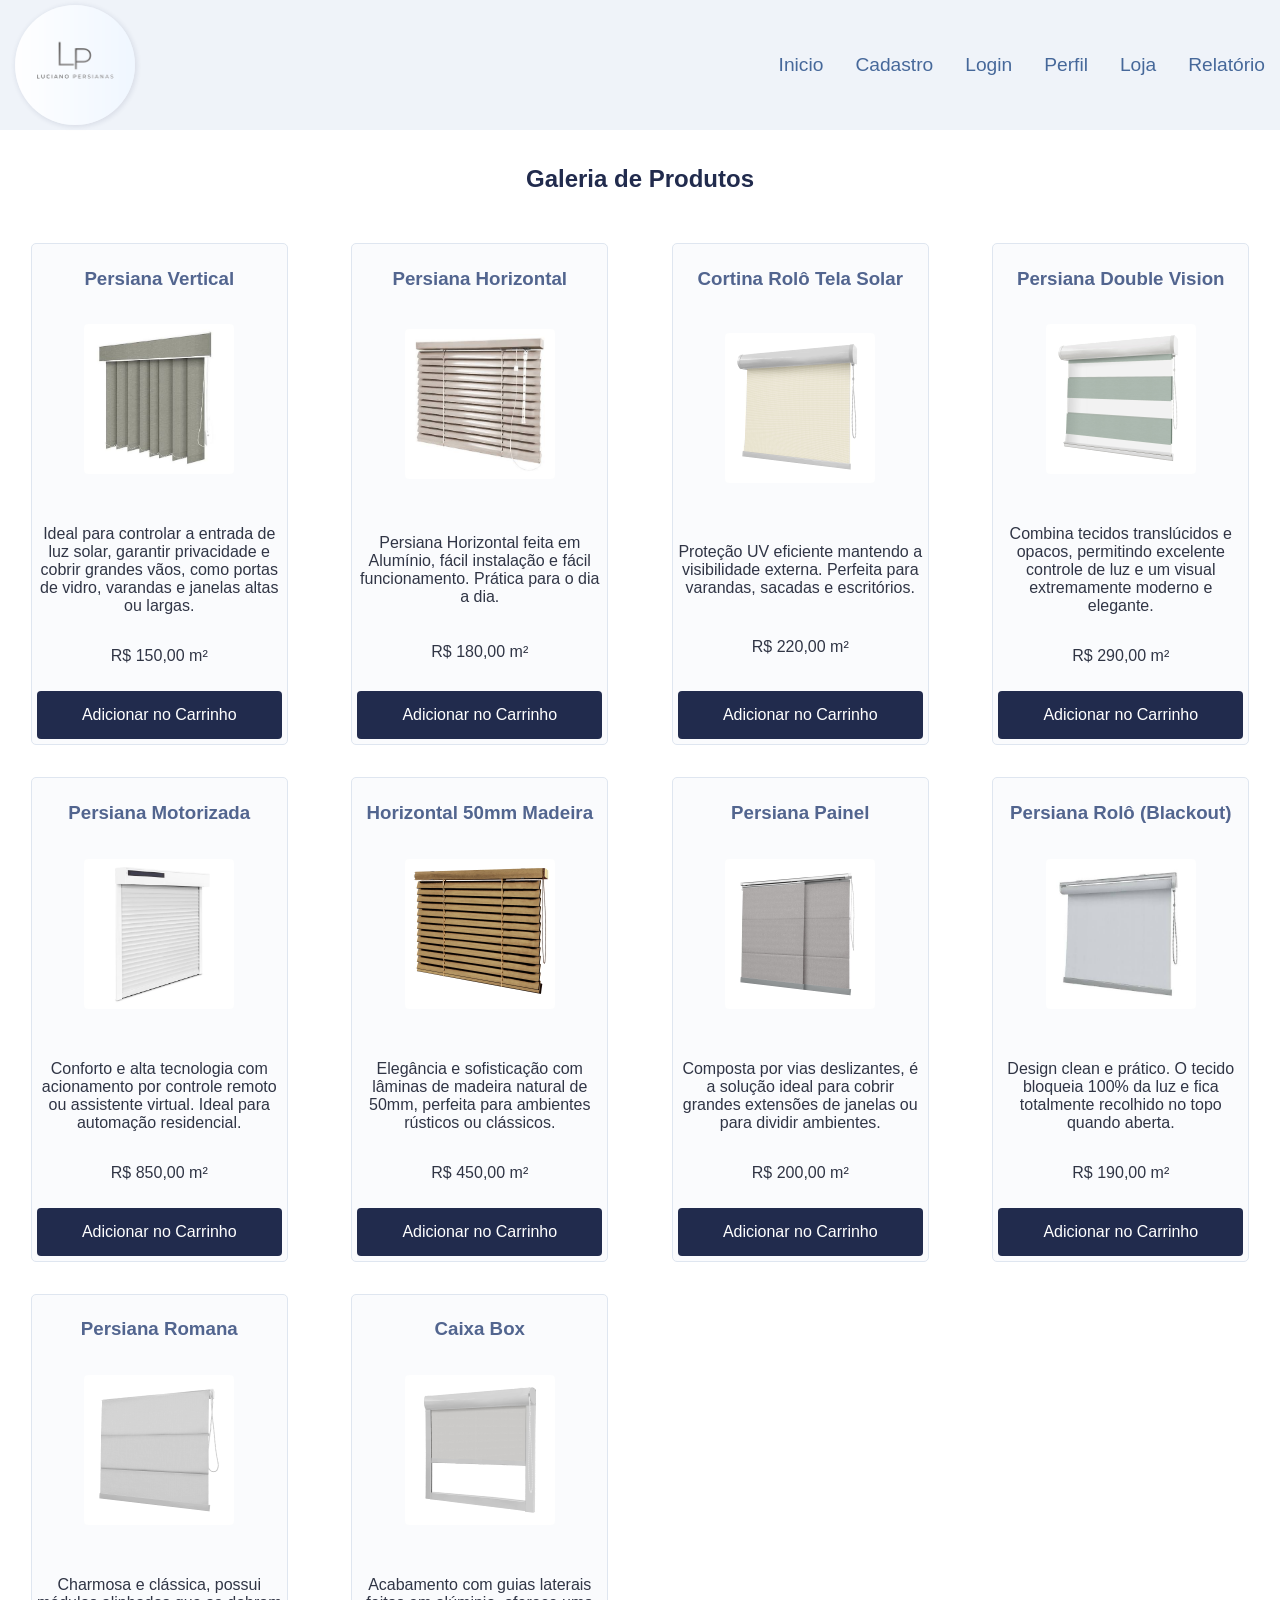
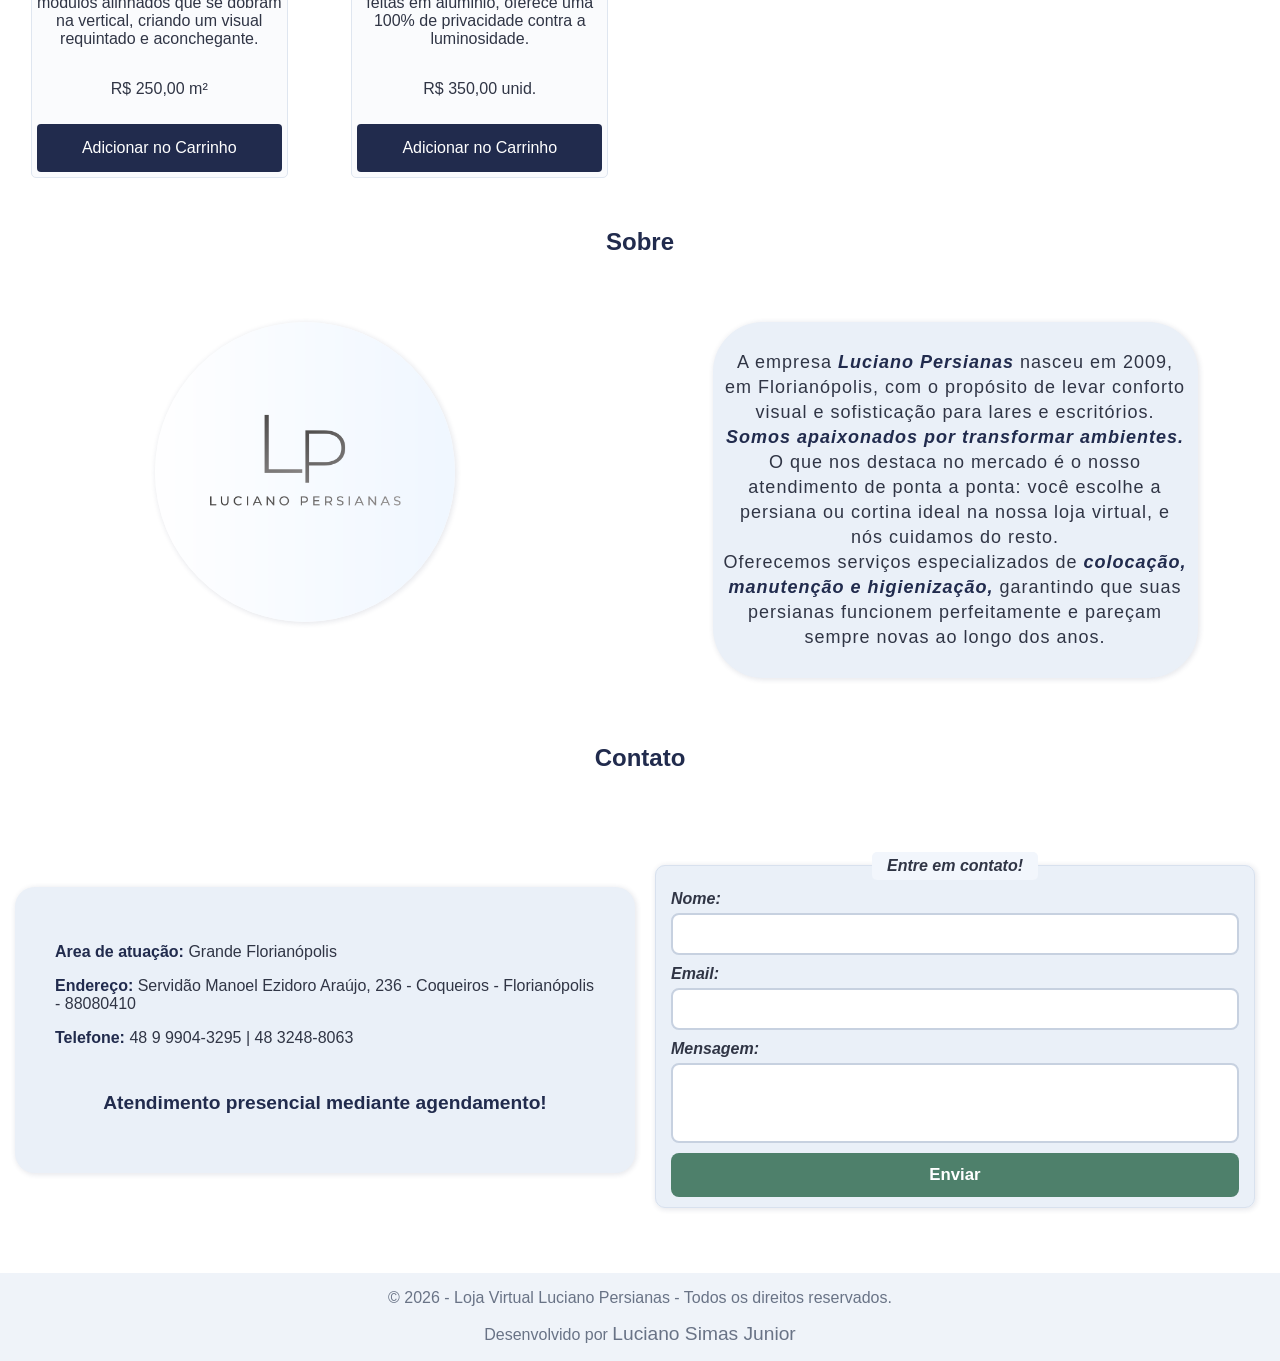
==== commit 56048296: "Fix: Correção da posição dos legends e ajuste no texto do sobre, deixando mais centralizado" ====
--- a/index.html
+++ b/index.html
@@ -159,8 +159,8 @@
             <article class="texto-descricao">
                 <h4 hidden>Seção de descrição da loja</h4>
                 <p>A empresa <em>Luciano Persianas</em> nasceu em 2009, em Florianópolis, com o propósito de levar
-                    conforto visual e sofisticação para lares e escritórios. Somos apaixonados por transformar
-                    ambientes. <br>
+                    conforto visual e sofisticação para lares e escritórios. <br> <em>Somos apaixonados por transformar
+                    ambientes.</em> <br>
                     O que nos destaca no mercado é o nosso atendimento de ponta a ponta: você escolhe a persiana ou
                     cortina ideal na nossa loja virtual, e nós cuidamos do resto. <br>
                     Oferecemos serviços especializados de
--- a/projeto-luciano-persianas/css/forms.css
+++ b/projeto-luciano-persianas/css/forms.css
@@ -18,6 +18,7 @@
 
 fieldset legend {
     text-align: center;
+    margin: 0 auto;
     background-color: var(--cor-fundo-suave);
     border-radius: 5px;
     color: var(--cor-texto-escuro);
@@ -107,5 +108,5 @@
     grid-template-columns: 1fr 1fr;
     gap: 10px;
     padding: 10px;
-    align-items: start; /* Impede que o formulário estique a tabela ao lado */
+    align-items: start;
 }
--- a/projeto-luciano-persianas/css/componentes.css
+++ b/projeto-luciano-persianas/css/componentes.css
@@ -22,14 +22,17 @@
 .texto-descricao {
     font-size: large;
     margin: 1rem auto;
-    padding: 15px;
+    padding: 10px;
     background-color: var(--cor-fundo-destaque);
     border-radius: 50px;
     box-shadow: 1px 1px 5px 1px var(--cor-box-shaddow);
+    width: 75%;
 }
 
 .texto-descricao p{
-    letter-spacing: 0.7px;
+    text-align: center;
+    letter-spacing: 1px;
+    line-height: 25px;
 }
 
 .texto-descricao p em {
--- a/projeto-luciano-persianas/css/responsivo.css
+++ b/projeto-luciano-persianas/css/responsivo.css
@@ -0,0 +1,426 @@
+@import url(base.css); 
+
+/* Regras que são aplicadas em todos os tipos de tela*/
+img {
+  max-width: 100%;
+}
+
+.menu-toggle, .menu-hamburguer {
+  display: none;
+}
+
+.navbar {
+  position: relative;
+}
+
+/* Regras para tablets */
+@media screen and (min-width: 768px) and (max-width: 1024px) {
+
+  .navbar {
+    padding: 10px 20px;
+  }
+
+  .nav-links {
+    gap: 1.2rem;
+    margin: 0;
+    padding: 0;
+  }
+
+  .nav-links a {
+    font-size: medium;
+  }
+
+  .secao-descricao, .secao-contato {
+    grid-template-columns: minmax(0, 1fr) minmax(0, 1fr);
+    padding: 10px;
+  }
+
+  .logo {
+    display: block;
+    width: 100%;
+    max-width: 240px;
+    margin: 0 auto;
+  }
+
+  .texto-descricao {
+    font-size: medium;
+    border-radius: 30px;
+  }
+
+  .info-contato {
+    padding: 25px;
+  }
+
+  .galeria-produtos {
+    grid-template-columns: repeat(auto-fit, minmax(220px, 1fr));
+    gap: 1.2rem;
+  }
+
+  .loja-display-grid {
+    grid-template-columns: minmax(0, 1fr);
+    gap: 1.5rem;
+  }
+
+  .coluna-carrinho table {
+    width: 100%;
+  }
+
+  .perfil-grid {
+    grid-template-columns: minmax(0, 1fr);
+  }
+
+  .table-perfil {
+    width: 100%;
+    box-sizing: border-box;
+  }
+
+  .relatorio-display-grid {
+    grid-template-columns: minmax(0, 1fr);
+    gap: 1.5rem;
+  }
+
+  .tabela-relatorio {
+    width: 100%;
+  }
+
+  .filtro {
+    width: 95%;
+    flex-wrap: wrap;
+    gap: 8px;
+    justify-content: center;
+    align-items: center;
+  }
+
+  .filtro select, .filtro input, .filtro button {
+    padding: 8px 12px;
+  }
+}
+
+/*Regras para Celulares*/
+
+@media screen and (max-width: 767px) {
+
+  h1 {
+    font-size: 1.3rem;
+  }
+
+  h2 {
+    font-size: 1.35rem;
+    padding: 10px;
+  }
+
+  h3 {
+    font-size: 1.1rem;
+  }
+
+  footer {
+    padding: 5px 10px;
+  }
+
+  footer p {
+    font-size: 0.85rem;
+    overflow-wrap: anywhere;
+  }
+
+  footer a {
+    font-size: inherit;
+  }
+
+  .navbar {
+    height: auto;
+    min-height: 70px;
+    padding: 10px 15px;
+    z-index: 10;
+  }
+
+  .logo-navbar {
+    width: 80px;
+  }
+
+  .menu-toggle {
+    display: block;
+    position: absolute;
+    top: 50%;
+    right: 15px;
+    width: 44px;
+    height: 44px;
+    margin: 0;
+    transform: translateY(-50%);
+    opacity: 0;
+    cursor: pointer;
+    z-index: 2;
+  }
+
+  .menu-hamburguer {
+    display: flex;
+    align-items: center;
+    justify-content: center;
+    width: 44px;
+    height: 44px;
+    border-radius: 8px;
+    cursor: pointer;
+    transition: background-color 0.2s ease-in-out;
+  }
+
+  .menu-hamburguer:hover {
+    background-color: var(--cor-fundo-destaque);
+  }
+
+  .menu-toggle:focus-visible + .menu-hamburguer {
+    outline: 2px solid var(--cor-secundaria);
+    outline-offset: 2px;
+  }
+
+  .menu-hamburguer span, .menu-hamburguer span::before, .menu-hamburguer span::after {
+    display: block;
+    width: 26px;
+    height: 3px;
+    border-radius: 2px;
+    background-color: var(--cor-primaria);
+    transition: transform 0.3s ease, background-color 0.3s ease, top 0.3s ease;
+  }
+
+  .menu-hamburguer span {
+    position: relative;
+  }
+
+  .menu-hamburguer span::before, .menu-hamburguer span::after {
+    content: "";
+    position: absolute;
+    left: 0;
+  }
+
+  .menu-hamburguer span::before {
+    top: -8px;
+  }
+
+  .menu-hamburguer span::after {
+    top: 8px;
+  }
+
+  .menu-toggle:checked + .menu-hamburguer span {
+    background-color: transparent;
+  }
+
+  .menu-toggle:checked + .menu-hamburguer span::before {
+    top: 0;
+    transform: rotate(45deg);
+  }
+
+  .menu-toggle:checked + .menu-hamburguer span::after {
+    top: 0;
+    transform: rotate(-45deg);
+  }
+
+  .nav-links {
+    position: absolute;
+    top: 100%;
+    left: 0;
+    right: 0;
+    flex-direction: column;
+    gap: 0;
+    margin: 0;
+    padding: 0;
+    max-height: 0;
+    overflow: hidden;
+    visibility: hidden;
+    background-color: var(--cor-navbar-footer);
+    box-shadow: 0 6px 8px var(--cor-box-shaddow);
+    transition: max-height 0.3s ease, visibility 0.3s;
+  }
+
+  .menu-toggle:checked ~ .nav-links {
+    max-height: 400px;
+    visibility: visible;
+  }
+
+  .nav-links li {
+    border-top: 1px solid var(--cor-bord-bottom);
+  }
+
+  .nav-links a {
+    display: block;
+    padding: 14px 20px;
+    text-align: center;
+    font-size: 1rem;
+    transition: background-color 0.2s ease-in-out;
+  }
+
+  .nav-links a:hover, .nav-links a:active {
+    background-color: var(--cor-fundo-destaque);
+  }
+
+  .galeria-produtos {
+    grid-template-columns: minmax(0, 1fr);
+    gap: 1rem;
+    padding: 10px;
+  }
+
+  .secao-descricao, .secao-contato {
+    grid-template-columns: minmax(0, 1fr);
+    padding: 10px;
+  }
+
+  .logo {
+    display: block;
+    width: 100%;
+    max-width: 200px;
+    margin: 0 auto;
+  }
+
+  .texto-descricao {
+    font-size: medium;
+    padding: 15px;
+    border-radius: 20px;
+  }
+
+  .info-contato {
+    padding: 20px;
+    border-radius: 15px;
+  }
+
+  .info-contato p {
+    overflow-wrap: anywhere;
+  }
+
+  .info-contato-destaque {
+    margin-top: 25px;
+  }
+
+  .cartao-produto {
+    width: 100%;
+    box-sizing: border-box;
+  }
+
+  .img-produto {
+    width: 100%;
+    max-width: 220px;
+    height: 180px;
+  }
+
+  fieldset {
+    min-width: 0;
+    margin: 20px auto;
+  }
+
+  .login,
+  .cadastro {
+    padding: 0 12px;
+    box-sizing: border-box;
+  }
+
+  .form-login {
+    margin-top: 4vh;
+  }
+
+  .loja-display-grid, .relatorio-display-grid, .perfil-grid {
+    grid-template-columns: minmax(0, 1fr);
+    gap: 1rem;
+    margin: 0.5rem;
+    padding: 0;
+  }
+
+  .perfil-grid {
+    padding: 5px;
+  }
+
+  .filtro {
+    flex-direction: column;
+    align-items: stretch;
+    gap: 10px;
+    width: 100%;
+    box-sizing: border-box;
+    padding: 12px;
+  }
+
+  .logo-lupa {
+    align-self: center;
+  }
+
+  .filtro label {
+    margin: 0;
+    text-align: center;
+  }
+
+  .filtro select, .filtro input, .filtro button {
+    width: 100%;
+    box-sizing: border-box;
+    padding: 10px;
+  }
+
+  table, .table-perfil, .tabela-relatorio {
+    display: block;
+    width: 100%;
+    box-sizing: border-box;
+    margin: 10px 0;
+    padding: 8px;
+  }
+
+  table thead, .table-perfil thead, .tabela-relatorio thead {
+    position: absolute;
+    width: 1px;
+    height: 1px;
+    overflow: hidden;
+    clip: rect(0 0 0 0);
+    white-space: nowrap;
+  }
+
+  table tbody, table tfoot {
+    display: block;
+  }
+
+  table tr {
+    display: block;
+    margin-bottom: 12px;
+    border: 1px solid var(--cor-borda-tabela);
+    border-radius: 10px;
+    overflow: hidden;
+  }
+
+  table td, .table-perfil td, .tabela-relatorio td {
+    display: flex;
+    align-items: center;
+    justify-content: space-between;
+    gap: 10px;
+    padding: 8px 10px;
+    text-align: right;
+    border-bottom: 1px solid var(--cor-bord-bottom);
+    overflow-wrap: anywhere;
+  }
+
+  table td[data-label]::before {
+    content: attr(data-label);
+    flex: 0 0 45%;
+    overflow-wrap: normal;
+    font-weight: bold;
+    text-align: left;
+    color: var(--cor-texto-destaque);
+  }
+
+  table td img {
+    width: 60px;
+  }
+
+  tfoot td {
+    display: block;
+    padding: 8px 10px;
+    text-align: center;
+    border-bottom: none;
+  }
+
+  tfoot tr {
+    border: none;
+  }
+
+  .valor-total {
+    font-size: medium;
+  }
+
+  .btn-compra, .btn-remover {
+    min-height: 44px;
+  }
+
+  .btn-remover {
+    width: auto;
+  }
+}
